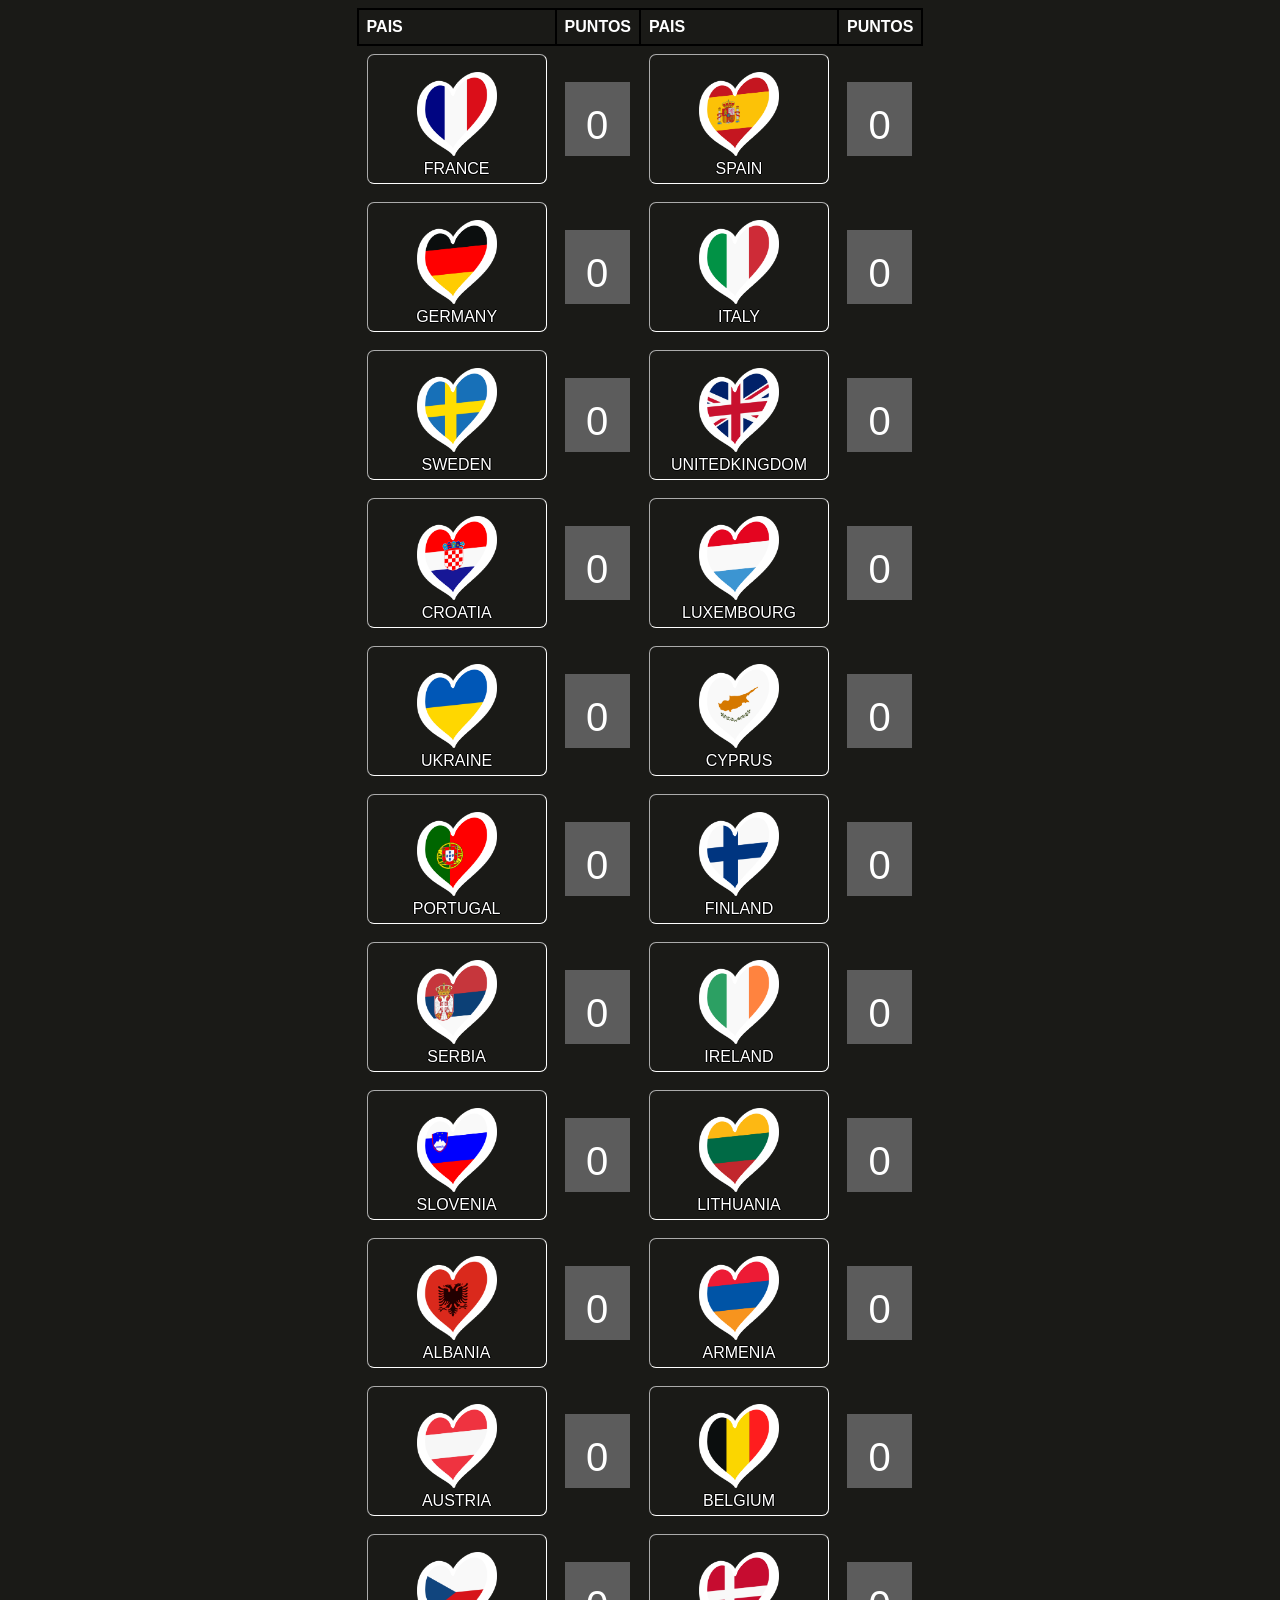
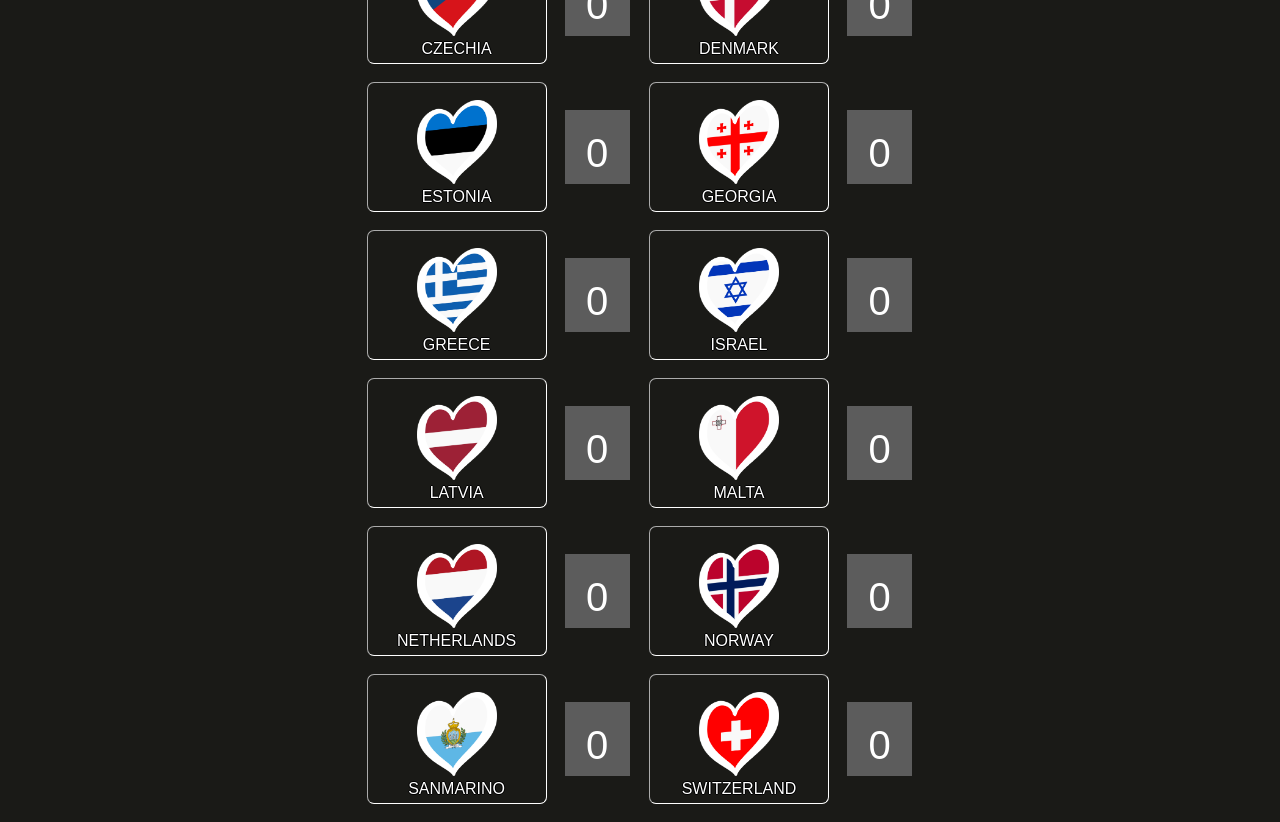
==== index.html @ 99ee9651 "index" ====
<!DOCTYPE html>
<html lang="es">
<head>
<link rel="stylesheet" type="text/css" href="./resources/w2ui-2.0.min.css">
<meta charset="UTF-8">
<meta name="viewport" content="width=device-width, initial-scale=1.0">
<title>JavaScript Table with Dropdown Lists</title>
<style>
  table {
    border-collapse: collapse;
	    border: 2px solid black;

  }
   th {
    border: 2px solid black;
    padding: 8px;
    text-align: left;
  }
    td {
    border: 2px solid transparent;
    padding: 8px;
    text-align: left;
  }
</style>
<title>EUROPORRA</title>
        <link rel="stylesheet" href="main.css" type="text/css" id="default"/>
        <script type="text/javascript" src="fondo.js"></script>			
		<script src="https://ajax.googleapis.com/ajax/libs/jquery/3.5.1/jquery.min.js"></script>
		<script type="text/javascript" src="./resources/w2ui-2.0.min.js"></script>
</head>
 <body id="html-content-holder" style="background-color: #1a1a17; background-repeat: no-repeat; background-size: 100% 100%;"> 
	<table id="dvTable">
	
	</table>	
<!--	
	<table id="hdTable" >	

		<tr>
			<td>
			<img src="./resources/acierto.png" style="width:40px;margin-left: -0%;margin-top:150;cursor:pointer;" title="Selecciona aciertos" onclick="aciertos()">
			<img src="./resources/fallo.png" style="width:38px;margin-top:1px;cursor:pointer;" title="Selecciona fallos" onclick="fallos()">
			<img src="./resources/borrar.png" style="width:40px;margin-top:1px;cursor:pointer;" title="Borra porra actual" onclick="borrar()">
			

			</td>
			<td>
			<img src="./resources/lazo.png" style="width:300px;margin-top:1px;margin-left: 20%;;" title="Doritos para todos!">
			</td>
			
			<td> 
			<div style="margin-top:150;margin-left: 150;">
			<a href="javascript:music('1','2');" id="vol" style="color:#1a1a17;width:50px;cursor:pointer;font-size:40" title="Activar/Desactivar efectos de sonido">馃攬</a>
			</div>
			</td>
			<td>
			<img class="popup_image" src="./resources/new.png" style="width:35px;margin-top:1px;margin-top:150;cursor:pointer;" title="Instrucciones"  onclick="popup2()">
			</td>			
			<td style="color:white">
			<img class="popup_image" src="./resources/help.png" style="width:40px;margin-top:1px;margin-top:150;cursor:pointer;" title="Instrucciones"  onclick="popup1()">
			</td>
			



		</tr>	
		
	</table>			
!-->

	<CENTER style="color:white">
	<table id="dvTable">			
	</table>
<table id="myTable">
  <thead>
    <tr>
      <th>PAIS</th>
      <th>PUNTOS</th>
      <th>PAIS</th>
      <th>PUNTOS</th>
    </tr>
  </thead>
  <tbody>
    <!-- Using JavaScript to generate rows and dropdowns -->
  </tbody>
</table>

<script>
  // Function to generate dropdown HTML
  function generateDropdown(modo) {
    var options = [12, 10, 8, 7, 6, 5, 4, 3, 2, 1, 0];
	
    var dropdownHTML = "<div class='estilado'><select>";
    var imgHTML = "<div class='filedrag'><img id='images'";
	var selects=0

	
	if(modo==1){
		options.forEach(function(option) {
		
			if(selects==options.length-1){
			  dropdownHTML += "<option selected='selected' class='opciones'>" + option + "</option>";
				
			}else{
			 dropdownHTML += "<option class='opciones'>" + option + "</option>";
		
			}
			selects++
		});
		selects=0
		dropdownHTML += "</select></div>";
		return dropdownHTML;
	}else{
	
		//banderas.forEach(function(bandera) {
		  imgHTML += " src=./resources/banderas/" + modo[0] +".png style='width:80px;margin-top:1px;'>" ;
		//});
		
		imgHTML += "<p>" + modo[0] +"</p></div>";
		return imgHTML;	
	
	}
  }
  

  // Function to generate table rows
  function generateTable() {
  var banderas =
	["FRANCE", 
	"SPAIN", 
	"GERMANY", 
	"ITALY", 
	"SWEDEN", 
	"UNITEDKINGDOM", 
	"CROATIA", 
	"LUXEMBOURG", 
	"UKRAINE", 
	"CYPRUS", 
	"PORTUGAL", 
	"FINLAND", 
	"SERBIA", 
	"IRELAND", 
	"SLOVENIA", 
	"LITHUANIA", 
	"ALBANIA", 
	"ARMENIA", 
	"AUSTRIA", 
	"BELGIUM", 
	"CZECHIA", 
	"DENMARK", 
	"ESTONIA", 
	"GEORGIA", 
	"GREECE", 
	"ISRAEL", 
	"LATVIA", 
	"MALTA", 
	"NETHERLANDS", 
	"NORWAY", 
	"SANMARINO",	
	"SWITZERLAND"];
	var dropdowns = 0
	var elementos = banderas.length
    var tableBody = document.querySelector("#myTable tbody");
    for (var i = 0; i < (elementos/2); i++) {
      var row = tableBody.insertRow();
      for (var j = 0; j < 4; j++) {
        var cell = row.insertCell();
		if (j%2 == 1){			

			if( dropdowns < elementos){
				cell.innerHTML = generateDropdown(1);
				dropdowns++
			}
			
		}else{
		
			if(banderas.length>=1){
		
				cell.innerHTML = generateDropdown(banderas);
				banderas.splice(0,1)
			}
		}
      }
    }
  }

  // Call the function to generate the table
  generateTable();
</script>

</body>
</html>
---- resources/w2ui-2.0.min.css ----
/* w2ui 2.0.0 (4/26/2023, 10:40:17 AM) (c) http://w2ui.com, vitmalina@gmail.com */
@font-face{font-family:w2ui-font;src:url("[data-uri]") format("woff");font-weight:400;font-style:normal}[class*=" w2ui-icon-"]:before,[class^=w2ui-icon-]:before{font-family:w2ui-font;display:block;vertical-align:middle;line-height:1;font-weight:400;font-style:normal;speak:none;text-decoration:inherit;text-transform:none;text-rendering:optimizeLegibility;-webkit-font-smoothing:antialiased;-moz-osx-font-smoothing:grayscale}.w2ui-icon-box:before{content:"A"}.w2ui-icon-check:before{content:"B"}.w2ui-icon-colors:before{content:"C"}.w2ui-icon-columns:before{content:"D"}.w2ui-icon-cross:before{content:"E"}.w2ui-icon-drop:before{content:"F"}.w2ui-icon-empty:before{content:"G"}.w2ui-icon-info:before{content:"H"}.w2ui-icon-paste:before{content:"I"}.w2ui-icon-pencil:before{content:"J"}.w2ui-icon-plus:before{content:"K"}.w2ui-icon-reload:before{content:"L"}.w2ui-icon-search:before{content:"M"}.w2ui-icon-settings:before{content:"N"}@font-face{font-family:OpenSans;src:url("[data-uri]") format("truetype");font-weight:400;font-style:normal}.w2ui-reset{-webkit-box-sizing:border-box;-moz-box-sizing:border-box;-ms-box-sizing:border-box;-o-box-sizing:border-box;box-sizing:border-box;font-family:OpenSans;font-size:12px}.w2ui-reset *{color:default;line-height:100%;-webkit-box-sizing:border-box;-moz-box-sizing:border-box;-ms-box-sizing:border-box;-o-box-sizing:border-box;box-sizing:border-box;margin:0;padding:0}.w2ui-reset table{max-width:none;background-color:transparent;border-collapse:separate;border-spacing:0;border:none}.w2ui-reset table tr td,.w2ui-reset table tr th{font-family:OpenSans;font-size:12px}.w2ui-reset input:not([type=button]):not([type=submit]):not([type=checkbox]):not([type=radio]),.w2ui-reset select,.w2ui-reset textarea{display:inline-block;width:auto;height:auto;vertical-align:baseline;padding:6px;margin:0;font-size:12px;background-color:#f8fafa;border:1px solid #e0e0e0}.w2ui-reset input:not([type=button]):not([type=submit]):not([type=checkbox]):not([type=radio]):focus,.w2ui-reset select:focus,.w2ui-reset textarea:focus{background-color:#fff}.w2ui-reset select{padding:5px;height:26px;font-size:12px}.w2ui-centered{position:absolute;left:0;right:0;top:0;bottom:0;display:flex;flex-wrap:wrap;align-items:center;justify-content:center;text-align:center;padding:10px}.w2ui-disabled,.w2ui-readonly{background-color:#f1f1f1;color:#777}div[contenteditable].w2ui-focus,input.w2ui-focus:not(button),select.w2ui-focus,textarea.w2ui-focus{outline-style:auto;outline-color:#72b2ff}div.w2ui-input:focus,select.w2ui-input:focus{outline-color:#72b2ff}input:not([type=button]):not([type=submit]).w2ui-input,textarea.w2ui-input{padding:6px;border:1px solid #e0e0e0;border-radius:3px;color:#000;background-color:#f8fafa;line-height:normal}input:not([type=button]):not([type=submit]).w2ui-input:focus,textarea.w2ui-input:focus{outline-color:#72b2ff;background-color:#fff}input:not([type=button]):not([type=submit]).w2ui-input:disabled,input:not([type=button]):not([type=submit]).w2ui-input[readonly],textarea.w2ui-input:disabled,textarea.w2ui-input[readonly]{background-color:#f1f1f1;color:#777}select.w2ui-input{color:#000;padding:0 20px 0 7px;line-height:1.8;border-radius:3px;border:1px solid #e0e0e0;-webkit-appearance:none;background-image:url([data-uri]),linear-gradient(to bottom,#f8f8f8 20%,#f8f8f8 50%,#f8f8f8 52%,#f8f8f8 100%);background-size:17px 6px,100% 100%;background-position:right center,left top;background-repeat:no-repeat,no-repeat}.w2ui-icon-expand:before{position:relative;top:1px;left:1px;content:' ';width:5px;height:5px;border:2px solid rgba(150,150,150,.8);border-bottom:0;border-left:0;transform:rotateZ(45deg)}.w2ui-icon-collapse:before{position:relative;top:-1px;left:3px;content:' ';width:5px;height:5px;border:2px solid rgba(150,150,150,.8);border-bottom:0;border-left:0;transform:rotateZ(135deg)}input[type=checkbox].w2ui-toggle{position:absolute;opacity:0;width:46px;height:22px;padding:0;margin:0;margin-left:2px}input[type=checkbox].w2ui-toggle:focus{box-shadow:0 0 1px 2px #a8cfff}input[type=checkbox].w2ui-toggle+div{display:inline-block;width:46px;height:22px;border:1px solid #bbb;border-radius:30px;background-color:#eee;transition-duration:.3s;transition-property:background-color,box-shadow;box-shadow:inset 0 0 0 0 rgba(0,0,0,.4);margin-left:2px}input[type=checkbox].w2ui-toggle.w2ui-small+div{width:30px;height:16px}input[type=checkbox].w2ui-toggle:focus+div{box-shadow:0 0 3px 2px #91baed}input[type=checkbox].w2ui-toggle:disabled+div{opacity:.3}input[type=checkbox].w2ui-toggle+div>div{float:left;width:22px;height:22px;border-radius:inherit;background:#f5f5f5;transition-duration:.3s;transition-property:transform,background-color,box-shadow;box-shadow:0 0 1px #323232,0 0 0 1px rgba(200,200,200,.6);pointer-events:none;margin-top:-1px;margin-left:-1px}input[type=checkbox].w2ui-toggle.w2ui-small+div>div{width:16px;height:16px}input[type=checkbox].w2ui-toggle:checked+div>div{transform:translate3d(24px,0,0);background-color:#fff}input[type=checkbox].w2ui-toggle.w2ui-small:checked+div>div{transform:translate3d(14px,0,0)}input[type=checkbox].w2ui-toggle:focus{outline:0}input[type=checkbox].w2ui-toggle:checked+div{border:1px solid #206fad;box-shadow:inset 0 0 0 12px #35a6eb}input[type=checkbox].w2ui-toggle:checked:focus+div{box-shadow:0 0 3px 2px #91baed,inset 0 0 0 12px #35a6eb}input[type=checkbox].w2ui-toggle:checked+div>div{box-shadow:0 2px 5px rgba(0,0,0,.3),0 0 0 1px #206fad}input[type=checkbox].w2ui-toggle.green:checked+div{border:1px solid #00a23f;box-shadow:inset 0 0 0 12px #54b350}input[type=checkbox].w2ui-toggle.green:checked:focus+div{box-shadow:0 0 3px 2px #91baed,inset 0 0 0 12px #54b350}input[type=checkbox].w2ui-toggle.green:checked+div>div{box-shadow:0 2px 5px rgba(0,0,0,.3),0 0 0 1px #00a23f}.w2ui-marker{background-color:rgba(214,161,252,.5)}.w2ui-spinner{display:inline-block;background-size:100%;background-repeat:no-repeat;background-image:url([data-uri])}.w2ui-icon{background-repeat:no-repeat;height:16px;width:16px;overflow:hidden;margin:2px 2px;display:inline-block}.w2ui-icon.icon-folder{background:url([data-uri]) no-repeat center}.w2ui-icon.icon-page{background:url([data-uri]) no-repeat center}.w2ui-lock{display:none;position:absolute;z-index:1400;top:0;left:0;width:100%;height:100%;opacity:.15;background-color:#333}.w2ui-lock-msg{display:none;position:absolute;z-index:1400;top:50%;left:50%;transform:translateX(-50%) translateY(-50%);min-width:100px;max-width:95%;padding:30px;white-space:nowrap;text-overflow:ellipsis;overflow:hidden;font-size:13px;font-family:OpenSans;opacity:.8;background-color:#555;color:#fff;text-align:center;border-radius:5px;border:2px solid #444}.w2ui-lock-msg .w2ui-spinner{display:inline-block;width:24px;height:24px;margin:-3px 8px -7px -10px}.w2ui-scroll-wrapper{overflow:hidden}.w2ui-scroll-left,.w2ui-scroll-right{top:0;width:18px;height:100%;cursor:default;z-index:10;display:none;position:absolute}.w2ui-scroll-left:hover,.w2ui-scroll-right:hover{background-color:#ddd}.w2ui-scroll-left{left:0;box-shadow:0 0 7px #5f5f5f;background:#f7f7f7 url([data-uri]) center center no-repeat;background-size:15px 12px}.w2ui-scroll-right{right:0;box-shadow:0 0 7px #5f5f5f;background:#f7f7f7 url([data-uri]) center center no-repeat;background-size:15px 13px}#w2ui-notify{position:absolute;display:flex;flex-direction:column;align-items:center;left:0;right:0;bottom:15px;z-index:10000;overflow:hidden}#w2ui-notify>div{position:relative;background-color:#292828ba;color:#fff;padding:8px 44px 8px 16px;border-radius:4px;box-shadow:3px 3px 10px #9c9c9c;max-height:76px;min-width:100px;max-width:800px;font-size:16px;text-shadow:1px 0 0 #000}#w2ui-notify>div a{color:#6cd0e8;text-decoration:none;cursor:pointer}#w2ui-notify>div a:hover{color:#a2f0ff}#w2ui-notify>div span.w2ui-notify-close{padding:6px 6px;border-radius:3px;font-size:13px;color:#c3c3c3;position:absolute;right:5px;top:5px}#w2ui-notify>div span.w2ui-notify-close:hover{background-color:#807e7e;color:#fff}#w2ui-notify>div.w2ui-notify-error{text-shadow:none;background-color:rgba(255,0,0,.8)}#w2ui-notify>div.w2ui-notify-error .w2ui-notify-close{color:#fff}#w2ui-notify>div.w2ui-notify-error .w2ui-notify-close:hover{background-color:#fcadad;color:rgba(255,0,0,.8)}button.w2ui-btn,input[type=button].w2ui-btn{position:relative;display:inline-block;border-radius:14px;margin:0 3px;padding:6px 12px;color:#666;font-size:12px;border:1px solid transparent;background-image:linear-gradient(#e8e8ee 0,#e8e8ee 100%);outline:0;box-shadow:0 1px 0 #fff;cursor:default;min-width:75px;line-height:110%;-webkit-user-select:none;-moz-user-select:none;-ms-user-select:none;-o-user-select:none;user-select:none;-webkit-tap-highlight-color:transparent}button.w2ui-btn:hover,input[type=button].w2ui-btn:hover{text-decoration:none;background-image:linear-gradient(#ddd 0,#ddd 100%);color:#333}button.w2ui-btn.clicked,button.w2ui-btn:active,input[type=button].w2ui-btn.clicked,input[type=button].w2ui-btn:active{background-image:linear-gradient(#ccc 0,#ccc 100%);text-shadow:1px 1px 1px #eee}button.w2ui-btn:focus:before,input[type=button].w2ui-btn:focus:before{content:"";border:1px dashed #aaa;border-radius:15px;position:absolute;top:2px;bottom:2px;left:2px;right:2px;pointer-events:none}button.w2ui-btn-blue,input[type=button].w2ui-btn-blue{color:#fff;background-image:linear-gradient(#269df0 0,#269df0 100%);border:1px solid #269df0;text-shadow:0 0 1px #111}button.w2ui-btn-blue:hover,input[type=button].w2ui-btn-blue:hover{color:#fff;background-image:linear-gradient(#2391dd 0,#2391dd 100%);border:1px solid #2391dd;text-shadow:0 0 1px #111}button.w2ui-btn-blue.clicked,button.w2ui-btn-blue:active,input[type=button].w2ui-btn-blue.clicked,input[type=button].w2ui-btn-blue:active{color:#fff;background-image:linear-gradient(#1e83c9 0,#1e83c9 100%);border:1px solid #1268a6;text-shadow:0 0 1px #111}button.w2ui-btn-blue:focus:before,input[type=button].w2ui-btn-blue:focus:before{border:1px dashed #e8e8e8}button.w2ui-btn-green,input[type=button].w2ui-btn-green{color:#fff;background-image:linear-gradient(#52a452 0,#52a452 100%);border:1px solid #52a452;text-shadow:0 0 1px #111}button.w2ui-btn-green:hover,input[type=button].w2ui-btn-green:hover{color:#fff;background-image:linear-gradient(#3f8f3d 0,#3f8f3d 100%);border:1px solid #3f8f3d;text-shadow:0 0 1px #111}button.w2ui-btn-green.clicked,button.w2ui-btn-green:active,input[type=button].w2ui-btn-green.clicked,input[type=button].w2ui-btn-green:active{color:#fff;background-image:linear-gradient(#377d36 0,#377d36 100%);border:1px solid #555;text-shadow:0 0 1px #111}button.w2ui-btn-green:focus:before,input[type=button].w2ui-btn-green:focus:before{border:1px dashed #e8e8e8}button.w2ui-btn-orange,input[type=button].w2ui-btn-orange{color:#fff;background-image:linear-gradient(#fb8822 0,#fb8822 100%);border:1px solid #fb8822;text-shadow:0 0 1px #111}button.w2ui-btn-orange:hover,input[type=button].w2ui-btn-orange:hover{color:#fff;background-image:linear-gradient(#f1731f 0,#f1731f 100%);border:1px solid #f1731f;text-shadow:0 0 1px #111}button.w2ui-btn-orange.clicked,button.w2ui-btn-orange:active,input[type=button].w2ui-btn-orange.clicked,input[type=button].w2ui-btn-orange:active{color:#fff;border:1px solid #666;background-image:linear-gradient(#b98747 0,#b98747 100%);text-shadow:0 0 1px #111}button.w2ui-btn-orange:focus:before,input[type=button].w2ui-btn-orange:focus:before{border:1px dashed #f9f9f9}button.w2ui-btn-red,input[type=button].w2ui-btn-red{color:#fff;background-image:linear-gradient(#f9585a 0,#f9585a 100%);border:1px solid #f9585a;text-shadow:0 0 1px #111}button.w2ui-btn-red:hover,input[type=button].w2ui-btn-red:hover{color:#fff;background-image:linear-gradient(#de4446 0,#de4446 100%);border:1px solid #de4446;text-shadow:0 0 1px #111}button.w2ui-btn-red.clicked,button.w2ui-btn-red:active,input[type=button].w2ui-btn-red.clicked,input[type=button].w2ui-btn-red:active{color:#fff;border:1px solid #861c1e;background-image:linear-gradient(#9c2123 0,#9c2123 100%);text-shadow:0 0 1px #111}button.w2ui-btn-red:focus:before,input[type=button].w2ui-btn-red:focus:before{border:1px dashed #ddd}button.w2ui-btn-small,input[type=button].w2ui-btn-small{padding:5px;border-radius:4px;margin:0;min-width:0}button.w2ui-btn-small:focus:before,input[type=button].w2ui-btn-small:focus:before{border-radius:2px;top:2px;bottom:2px;left:2px;right:2px}button.w2ui-btn:disabled,input[type=button].w2ui-btn:disabled{border:1px solid #e6e6e6;background:#f7f7f7;color:#bdbcbc;text-shadow:none}.w2ui-overlay{--tip-size:8px;position:fixed;z-index:1700;opacity:0;transition:opacity .1s;border-radius:4px}.w2ui-overlay *{box-sizing:border-box}.w2ui-overlay .w2ui-overlay-body{display:inline-block;border:1px solid #474747;border-radius:4px;padding:4px 8px;margin:0;font-size:12px;font-family:OpenSans;color:#fff;text-shadow:0 1px 1px #4a4a4a;background-color:#777;line-height:1.4;letter-spacing:.1px;overflow:auto}.w2ui-overlay .w2ui-overlay-body.w2ui-light{color:#3c3c3c;text-shadow:none;background-color:#fffde9;border:1px solid #d2d2d2;box-shadow:0 1px 1px 1px #fff}.w2ui-overlay .w2ui-overlay-body.w2ui-white{color:#3c3c3c;text-shadow:none;background-color:#fafafa;border:1px solid #cccace;box-shadow:0 0 1px 1px #fff}.w2ui-overlay .w2ui-overlay-body.w2ui-arrow-right:before{content:"";position:absolute;left:calc(var(--tip-size,8px) * -.5 - 1px);top:calc(50% - 1px);transform:rotate(-45deg) translateY(-50%);transform-origin:top center;margin:0;border:inherit;border-color:inherit;background-color:inherit;width:var(--tip-size,8px);height:var(--tip-size,8px);border-bottom-right-radius:200px;border-bottom-width:0;border-right-width:0}.w2ui-overlay .w2ui-overlay-body.w2ui-arrow-left:after{content:"";position:absolute;right:calc(var(--tip-size,8px) * -.5 - 1px);top:calc(50% - 1px);transform:rotate(135deg) translateY(-50%);transform-origin:top center;margin:0;border:inherit;border-color:inherit;background-color:inherit;width:var(--tip-size,8px);height:var(--tip-size,8px);border-bottom-right-radius:200px;border-bottom-width:0;border-right-width:0}.w2ui-overlay .w2ui-overlay-body.w2ui-arrow-top:before{content:"";position:absolute;bottom:calc(var(--tip-size,8px) * -.5 + 3px);left:50%;transform-origin:center left;transform:rotate(-135deg) translateX(-50%);margin:0;border:inherit;border-color:inherit;background-color:inherit;width:var(--tip-size,8px);height:var(--tip-size,8px);border-bottom-right-radius:200px;border-bottom-width:0;border-right-width:0}.w2ui-overlay .w2ui-overlay-body.w2ui-arrow-bottom:after{content:"";position:absolute;top:calc(var(--tip-size,8px) * -.5);left:50%;transform:rotate(45deg) translateX(-50%);transform-origin:center left;margin:0;border:inherit;border-color:inherit;background-color:inherit;width:var(--tip-size,8px);height:var(--tip-size,8px);border-bottom-right-radius:200px;border-bottom-width:0;border-right-width:0}.w2ui-colors{padding:8px;padding-bottom:0;background-color:#fff;border-radius:3px;overflow:hidden;width:270px;height:240px}.w2ui-colors *{-webkit-box-sizing:border-box;-moz-box-sizing:border-box;-ms-box-sizing:border-box;-o-box-sizing:border-box;box-sizing:border-box}.w2ui-colors .w2ui-color-tabs{display:flex;background-color:#f7f7f7;height:34px;margin:14px -8px 0 -8px;border-top:1px solid #d6d6d6}.w2ui-colors .w2ui-color-tabs .w2ui-color-tab{display:inline-block;width:65px;height:32px;border:0;border-top:2px solid transparent;border-radius:1px;margin:-1.5px 4px;text-align:center;font-size:15px;padding-top:4px;color:#7b7b7b}.w2ui-colors .w2ui-color-tabs .w2ui-color-tab:hover{background-color:#e1e1e1}.w2ui-colors .w2ui-color-tabs .w2ui-color-tab.w2ui-selected{border-top-color:#0175ff}.w2ui-colors .w2ui-color-tabs .w2ui-color-tab .w2ui-icon{padding-top:1px;width:30px}.w2ui-colors .w2ui-tab-content.tab-1 .w2ui-color-row{display:flex}.w2ui-colors .w2ui-tab-content.tab-1 .w2ui-color-row .w2ui-color{cursor:default;text-align:center;display:inline-block;width:18px;height:18px;padding:6px;margin:1.5px;border:1px solid transparent}.w2ui-colors .w2ui-tab-content.tab-1 .w2ui-color-row .w2ui-color:hover{outline:1px solid #666;border:1px solid #fff}.w2ui-colors .w2ui-tab-content.tab-1 .w2ui-color-row .w2ui-color.w2ui-no-color{border:1px solid #efefef;background:url([data-uri]) 15px 15px}.w2ui-colors .w2ui-tab-content.tab-1 .w2ui-color-row .w2ui-color.w2ui-selected:before{content:'\2022';position:relative;left:-1px;top:-8px;color:#fff;font-size:14px;text-shadow:0 0 2px #222}.w2ui-colors .w2ui-tab-content.tab-2{height:184px;padding:1px 2px}.w2ui-colors .w2ui-tab-content.tab-2 .palette{position:relative;width:150px;height:125px;outline:1px solid #d2d2d2}.w2ui-colors .w2ui-tab-content.tab-2 .palette .palette-bg{height:100%;background-image:linear-gradient(0deg,#000,rgba(204,154,129,0));pointer-events:none}.w2ui-colors .w2ui-tab-content.tab-2 .rainbow{position:relative;width:150px;height:12px;margin:10px 0 0 0;background:linear-gradient(90deg,red 0,#ff0 17%,#0f0 33%,#0ff 50%,#00f 67%,#f0f 83%,red 100%)}.w2ui-colors .w2ui-tab-content.tab-2 .alpha{position:relative;width:150px;height:12px;margin:20px 0 0 0;background-color:#fff;background-image:linear-gradient(45deg,#bbb 25%,transparent 25%,transparent 75%,#bbb 75%,#bbb),linear-gradient(45deg,#bbb 25%,transparent 25%,transparent 75%,#bbb 75%,#bbb);background-size:12px 12px;background-position:0 0,6px 6px}.w2ui-colors .w2ui-tab-content.tab-2 .alpha .alpha-bg{height:100%;background-image:linear-gradient(90deg,rgba(80,80,80,0) 0,#505050 100%);pointer-events:none}.w2ui-colors .w2ui-tab-content.tab-2 .value1{pointer-events:none;position:absolute;top:0;display:inline-block;width:8px;height:8px;border-radius:10px;border:1px solid #999;outline:1px solid #bbb;background-color:transparent;box-shadow:0 0 1px #fff;transform:translateX(-3px) translateY(-3px)}.w2ui-colors .w2ui-tab-content.tab-2 .value2{pointer-events:none;position:absolute;top:-2px;display:inline-block;width:8px;height:16px;border-radius:2px;border:1px solid #696969;background-color:#fff;box-shadow:0 0 1px #fff;transform:translateX(-1px)}.w2ui-colors .w2ui-tab-content.tab-2 .color-info{float:right;margin-right:-5px}.w2ui-colors .w2ui-tab-content.tab-2 .color-info .color-preview-bg{box-shadow:0 0 1px #c3c3c3;height:40px;background-color:#fff;background-image:linear-gradient(45deg,#bbb 25%,transparent 25%,transparent 75%,#bbb 75%,#bbb),linear-gradient(45deg,#bbb 25%,transparent 25%,transparent 75%,#bbb 75%,#bbb);background-size:16px 16px;background-position:0 0,8px 8px;margin-bottom:10px}.w2ui-colors .w2ui-tab-content.tab-2 .color-info .color-original,.w2ui-colors .w2ui-tab-content.tab-2 .color-info .color-preview{height:40px;width:50px;float:left}.w2ui-colors .w2ui-tab-content.tab-2 .color-info .color-part{padding-top:7px}.w2ui-colors .w2ui-tab-content.tab-2 .color-info .color-part span{display:inline-block;width:8px;margin:2px 1px 2px 5px;color:#666}.w2ui-colors .w2ui-tab-content.tab-2 .color-info .color-part input{font-size:12px;border-radius:2px;border:1px solid #ccc;width:30px;text-align:right;padding:4px;color:#333}.w2ui-colors .w2ui-tab-content.tab-2 .color-info .color-part.opacity{margin:11px 0 0 8px}.w2ui-colors .w2ui-tab-content.tab-2 .color-info .color-part.opacity span{width:42px}.w2ui-colors .w2ui-tab-content.tab-2 .color-info .color-part.opacity input{width:38px;text-align:center}.w2ui-menu-search,.w2ui-menu-top{position:sticky;top:0;background-color:#fff;border-bottom:1px dotted silver}.w2ui-menu-search{padding:6px 4px}.w2ui-menu-search .w2ui-icon{position:absolute;top:11px;left:6px;color:#90819c;font-size:14px}.w2ui-menu-search #menu-search{width:100%;padding:5px 5px 5px 25px}.w2ui-menu{display:block;color:#000;padding:5px 0;border-radius:5px;overflow-x:hidden;cursor:default}.w2ui-menu .w2ui-menu-item{display:flex;align-content:stretch;padding:8px 5px;user-select:none}.w2ui-menu .w2ui-menu-item.w2ui-even{color:inherit;background-color:#fff}.w2ui-menu .w2ui-menu-item.w2ui-odd{color:inherit;background-color:#fbfbfb}.w2ui-menu .w2ui-menu-item:hover{background-color:#f0f3ff}.w2ui-menu .w2ui-menu-item.w2ui-selected{background-color:#e1e7ff}.w2ui-menu .w2ui-menu-item.w2ui-disabled{opacity:.4;color:inherit;background-color:transparent}.w2ui-menu .w2ui-menu-item .menu-icon{flex:none;width:26px;height:16px;padding:0;margin:0}.w2ui-menu .w2ui-menu-item .menu-icon span{width:18px;font-size:14px;color:#8d99a7;display:inline-block;padding-top:1px}.w2ui-menu .w2ui-menu-item .menu-text{flex-grow:1;white-space:nowrap}.w2ui-menu .w2ui-menu-item .menu-extra{flex:none;min-width:10px}.w2ui-menu .w2ui-menu-item .menu-extra span{border:1px solid #f6fcf4;border-radius:20px;width:auto;height:18px;padding:2px 7px;margin:0 0 0 10px;background-color:#f2f8f0;color:#666;box-shadow:0 0 2px #474545;text-shadow:1px 1px 0 #fff}.w2ui-menu .w2ui-menu-item .menu-extra span.hotkey{border:none;border-radius:0;background-color:transparent;color:#888;box-shadow:none;text-shadow:none}.w2ui-menu .w2ui-menu-item .menu-extra span.remove{background-color:transparent;border-color:transparent;box-shadow:none;padding:0 5px;border-radius:3px;position:relative;margin-top:-3px;display:block;height:20px;width:20px;text-align:center;user-select:none}.w2ui-menu .w2ui-menu-item .menu-extra span.remove:hover{background-color:#f9e7e7;color:red}.w2ui-menu .w2ui-menu-item .menu-extra span.remove:active{background-color:#ffd1d1}.w2ui-menu .w2ui-menu-divider{padding:5px}.w2ui-menu .w2ui-menu-divider .line{border-top:1px dotted silver}.w2ui-menu .w2ui-menu-divider.has-text{height:26px;background-color:#fafafa;border-top:1px solid #f2f2f2;border-bottom:1px solid #f2f2f2;text-align:center}.w2ui-menu .w2ui-menu-divider.has-text .line{display:block;margin-top:7px}.w2ui-menu .w2ui-menu-divider.has-text .text{display:inline-block;position:relative;top:-10px;background-color:#fafafa;padding:0 7px;color:#a9a9a9}.w2ui-menu .w2ui-no-items{padding:5px 15px;text-align:center;color:gray}.w2ui-menu .w2ui-no-items .w2ui-spinner{position:relative;left:-2px;margin-bottom:-5px;width:18px;height:18px}.w2ui-menu .w2ui-sub-menu-box{background-color:#fafafd;border-top:1px solid #d6e2e6;border-bottom:1px solid #d6e2e6;padding:0 3px}.w2ui-menu .collapsed .menu-extra span,.w2ui-menu .expanded .menu-extra span{position:relative;border-color:transparent;background-color:transparent;box-shadow:none;padding:0 6px;border-radius:0;margin-left:5px}.w2ui-menu .collapsed .menu-extra span:after,.w2ui-menu .expanded .menu-extra span:after{content:"";position:absolute;border-left:5px solid grey;border-top:5px solid transparent;border-bottom:5px solid transparent;transform:rotateZ(-90deg);pointer-events:none;margin-left:-2px;margin-top:3px}.w2ui-menu .collapsed .menu-extra span:hover,.w2ui-menu .expanded .menu-extra span:hover{border-color:transparent;background-color:transparent}.w2ui-menu .collapsed .menu-extra span:after{transform:rotateZ(90deg)}.w2ui-calendar{margin:0;line-height:1.1;user-select:none}.w2ui-calendar.w2ui-overlay-body{border:1px solid #cccace;color:#3c3c3c;text-shadow:none;background-color:#fff;box-shadow:0 1px 6px 1px #ebeaec}.w2ui-calendar .w2ui-cal-title,.w2ui-calendar .w2ui-time-title{margin:0;padding:7px 2px;background-color:#fafafa;border-top:1px solid #fefefe;border-bottom:1px solid #ddd;color:#555;text-align:center;text-shadow:1px 1px 1px #eee;font-size:16px;cursor:pointer}.w2ui-calendar .w2ui-cal-title .arrow-down,.w2ui-calendar .w2ui-time-title .arrow-down{position:relative;top:-3px;left:5px;opacity:.6}.w2ui-calendar .w2ui-cal-next,.w2ui-calendar .w2ui-cal-previous{width:30px;height:30px;color:#666;border:1px solid transparent;border-radius:3px;padding:7px 5px;margin:-4px 1px 0 1px;cursor:default}.w2ui-calendar .w2ui-cal-next:hover,.w2ui-calendar .w2ui-cal-previous:hover{color:#000;border:1px solid #f5f5f5;background-color:#f9f7f7}.w2ui-calendar .w2ui-cal-next:active,.w2ui-calendar .w2ui-cal-previous:active{color:#000;background-color:#f2f1f4;border:1px solid #e6dbfb}.w2ui-calendar .w2ui-cal-next>div,.w2ui-calendar .w2ui-cal-previous>div{position:absolute;border-left:4px solid #888;border-top:4px solid #888;border-right:4px solid transparent;border-bottom:4px solid transparent;width:0;height:0;padding:0;margin:3px 0 0 0}.w2ui-calendar .w2ui-cal-previous{float:left}.w2ui-calendar .w2ui-cal-previous>div{-webkit-transform:rotate(-45deg);-moz-transform:rotate(-45deg);-ms-transform:rotate(-45deg);-o-transform:rotate(-45deg);transform:rotate(-45deg);margin-left:6px}.w2ui-calendar .w2ui-cal-next{float:right}.w2ui-calendar .w2ui-cal-next>div{-webkit-transform:rotate(135deg);-moz-transform:rotate(135deg);-ms-transform:rotate(135deg);-o-transform:rotate(135deg);transform:rotate(135deg);margin-left:2px;margin-right:2px}.w2ui-calendar .w2ui-cal-jump{display:flex;background-color:#fdfdfd}.w2ui-calendar .w2ui-cal-jump .w2ui-jump-month,.w2ui-calendar .w2ui-cal-jump .w2ui-jump-year{cursor:default;text-align:center;border:1px solid transparent;border-radius:3px;font-size:14px}.w2ui-calendar .w2ui-cal-jump #w2ui-jump-month{width:186px;padding:10px 5px 4px 3px;border-right:1px solid #efefef;display:grid;grid-template-columns:repeat(3,1fr);grid-template-rows:repeat(4,52px);grid-gap:4px}.w2ui-calendar .w2ui-cal-jump #w2ui-jump-month .w2ui-jump-month{padding:15px 0 0 0}.w2ui-calendar .w2ui-cal-jump #w2ui-jump-year{width:90px;height:240px;overflow-x:hidden;overflow-y:auto;margin:0 2px;display:flex;flex-wrap:wrap}.w2ui-calendar .w2ui-cal-jump #w2ui-jump-year .w2ui-jump-year{width:95%;height:30px;padding:5px 0;margin:1px 0}.w2ui-calendar .w2ui-cal-jump .w2ui-jump-month:hover,.w2ui-calendar .w2ui-cal-jump .w2ui-jump-year:hover{color:#000;border:1px solid #f5f5f5;background-color:#f9f7f7}.w2ui-calendar .w2ui-cal-jump .w2ui-jump-month.w2ui-selected,.w2ui-calendar .w2ui-cal-jump .w2ui-jump-year.w2ui-selected{color:#000;background-color:#f2f1f4;border:1px solid #e6dbfb}.w2ui-calendar .w2ui-cal-now{cursor:default;padding:3px;text-align:center;background-color:#f4f4f4;margin:5px;border:1px solid #e5e5e5;border-radius:4px}.w2ui-calendar .w2ui-cal-now:hover{color:#28759e;border:1px solid #c3d6df}.w2ui-calendar .w2ui-cal-days{width:280px;height:240px;padding:2px;display:grid;grid-template-columns:repeat(7,1fr)}.w2ui-calendar .w2ui-cal-days .w2ui-day{border:1px solid #fff;border-radius:3px;color:#000;background-color:#f7f7f7;padding:8px 0 0 0;cursor:default;text-align:center}.w2ui-calendar .w2ui-cal-days .w2ui-day.w2ui-saturday,.w2ui-calendar .w2ui-cal-days .w2ui-day.w2ui-sunday{border:1px solid #fff;color:#c8493b;background-color:#f7f7f7}.w2ui-calendar .w2ui-cal-days .w2ui-day.w2ui-today{background-color:#e2f7cd}.w2ui-calendar .w2ui-cal-days .w2ui-day:hover{background-color:#f2f1f4;border:1px solid #e6dbfb}.w2ui-calendar .w2ui-cal-days .w2ui-day:active{background-color:#eeebf3;border:1px solid #cec2e5}.w2ui-calendar .w2ui-cal-days .w2ui-day.w2ui-selected{border:1px solid #8cb067}.w2ui-calendar .w2ui-cal-days .w2ui-day.w2ui-weekday{text-align:center;background-color:#fff;color:#a99cc2}.w2ui-calendar .w2ui-cal-days .w2ui-day.w2ui-weekday:hover{border:1px solid #fff;background-color:#fff}.w2ui-calendar .w2ui-cal-days .w2ui-day.outside{color:#b5b5b5;background-color:#fff}.w2ui-calendar .w2ui-cal-days .w2ui-day.w2ui-blocked{color:#555;background-color:#fff;border:1px solid #fff}.w2ui-calendar .w2ui-cal-days .w2ui-day.w2ui-blocked:after{content:" ";position:absolute;color:#b3b3b378;font-size:27px;padding:0;font-family:verdana;transform:translate(-15px,15px) rotate(-36deg);border-top:1px solid #c9c2c2;width:24px;transform-origin:top left}.w2ui-cal-time{display:grid;grid-template-columns:repeat(3,1fr);background-color:#fff;cursor:default}.w2ui-cal-time .w2ui-cal-column{width:90px;display:flex;flex-wrap:wrap;padding:4px}.w2ui-cal-time .w2ui-cal-column:nth-child(even){background-color:#fafafa}.w2ui-cal-time .w2ui-cal-column span{width:100%;padding:8px;margin:1px;text-align:center;border:1px solid transparent;border-radius:2px;white-space:nowrap}.w2ui-cal-time .w2ui-cal-column span:hover{background-color:#f2f1f4;border:1px solid #e6dbfb}.w2ui-cal-time .w2ui-cal-column span:active{background-color:#eeebf3;border:1px solid #cec2e5}.w2ui-cal-time .w2ui-cal-column span.w2ui-blocked{pointer-events:none;text-decoration:line-through;color:silver}.w2ui-form{position:relative;color:#000;background-color:#fcfcfb;border:1px solid #e1e1e1;border-radius:3px;padding:0;overflow:hidden}.w2ui-form>.w2ui-form-box{position:absolute;overflow:hidden;top:0;bottom:0;left:0;right:0}.w2ui-form .w2ui-form-header{position:absolute;top:0;left:0;right:0;height:36px;padding:10px;overflow:hidden;font-size:16px;color:#444;background-color:#fff;border-top-left-radius:2px;border-top-right-radius:2px;border-bottom:1px solid #f1f1f1}.w2ui-form .w2ui-form-toolbar{position:absolute;left:0;right:0;margin:0;padding:2px;border-top-left-radius:3px;border-top-right-radius:3px;border-bottom:1px solid #f1f1f1}.w2ui-form .w2ui-form-tabs{position:absolute;left:0;right:0;margin:0;padding:0;height:32px;border-top-left-radius:3px;border-top-right-radius:3px;padding-top:4px;background-color:#fff}.w2ui-form .w2ui-form-tabs .w2ui-tab.active{background-color:#fcfcfb}.w2ui-form .w2ui-page{position:absolute;left:0;right:0;overflow:auto;padding:10px 5px 0 5px;border-left:1px solid inherit;border-right:1px solid inherit;background-color:inherit;border-radius:3px}.w2ui-form .w2ui-column-container{display:flex;padding:0}.w2ui-form .w2ui-column-container .w2ui-column{width:100%}.w2ui-form .w2ui-column-container .w2ui-column.col-0,.w2ui-form .w2ui-column-container .w2ui-column.col-1,.w2ui-form .w2ui-column-container .w2ui-column.col-10,.w2ui-form .w2ui-column-container .w2ui-column.col-2,.w2ui-form .w2ui-column-container .w2ui-column.col-3,.w2ui-form .w2ui-column-container .w2ui-column.col-4,.w2ui-form .w2ui-column-container .w2ui-column.col-5,.w2ui-form .w2ui-column-container .w2ui-column.col-6,.w2ui-form .w2ui-column-container .w2ui-column.col-7,.w2ui-form .w2ui-column-container .w2ui-column.col-8,.w2ui-form .w2ui-column-container .w2ui-column.col-9{padding:0;padding-left:10px}.w2ui-form .w2ui-column-container .w2ui-column.col-0{padding-left:0}.w2ui-form .w2ui-buttons{position:absolute;left:0;right:0;bottom:0;text-align:center;border-top:1px solid #f1f1f1;border-bottom:0 solid #f1f1f1;background-color:#fff;padding:15px 0;border-bottom-left-radius:3px;border-bottom-right-radius:3px}.w2ui-form .w2ui-buttons button,.w2ui-form .w2ui-buttons input[type=button]{min-width:80px;margin-right:5px}.w2ui-form input[type=checkbox]:not(.w2ui-toggle),.w2ui-form input[type=radio]{margin-top:4px;margin-bottom:4px;width:14px;height:14px}.w2ui-group-title{padding:5px 2px 0 5px;color:#656164cc;text-shadow:1px 1px 2px #fdfdfd;font-size:120%}.w2ui-group-fields{background-color:#fff;margin:5px 0 14px 0;padding:10px 5px;border-top:1px dotted #e1e1e1;border-bottom:1px dotted #e1e1e1}.w2ui-field>label{display:block;float:left;margin-top:10px;margin-bottom:0;width:120px;padding:0;white-space:nowrap;overflow:hidden;text-overflow:ellipsis;text-align:right;min-height:20px;color:#666}.w2ui-field>div{margin-bottom:3px;margin-left:128px;padding:4px;min-height:28px;float:none}.w2ui-field.w2ui-required>div{position:relative}.w2ui-field.w2ui-required:not(.w2ui-field-inline)>div::before{content:'*';position:absolute;margin-top:7px;margin-left:-8px;color:red}.w2ui-field.w2ui-required.w2ui-field-inline>div::before{content:''!important}.w2ui-field.w2ui-disabled{opacity:.45;background-color:transparent!important}.w2ui-field.w2ui-disabled input:not([type=button]):not([type=submit]):not([type=checkbox]):not([type=radio]),.w2ui-field.w2ui-disabled select,.w2ui-field.w2ui-disabled textarea{border:1px solid #bdc0c3!important;background-color:#f5f5f5!important}.w2ui-field.w2ui-span-none>label{margin:0;padding:5px 12px 0 4px;display:block;width:98%;text-align:left}.w2ui-field.w2ui-span-none>div{margin-left:0}.w2ui-field.w2ui-span0>label{display:none}.w2ui-field.w2ui-span0>div{margin-left:0}.w2ui-field.w2ui-span1>label{width:20px}.w2ui-field.w2ui-span1>div{margin-left:28px}.w2ui-field.w2ui-span2>label{width:40px}.w2ui-field.w2ui-span2>div{margin-left:48px}.w2ui-field.w2ui-span3>label{width:60px}.w2ui-field.w2ui-span3>div{margin-left:68px}.w2ui-field.w2ui-span4>label{width:80px}.w2ui-field.w2ui-span4>div{margin-left:88px}.w2ui-field.w2ui-span5>label{width:100px}.w2ui-field.w2ui-span5>div{margin-left:108px}.w2ui-field.w2ui-span6>label{width:120px}.w2ui-field.w2ui-span6>div{margin-left:128px}.w2ui-field.w2ui-span7>label{width:140px}.w2ui-field.w2ui-span7>div{margin-left:148px}.w2ui-field.w2ui-span8>label{width:160px}.w2ui-field.w2ui-span8>div{margin-left:168px}.w2ui-field.w2ui-span9>label{width:180px}.w2ui-field.w2ui-span9>div{margin-left:188px}.w2ui-field.w2ui-span10>label{width:200px}.w2ui-field.w2ui-span10>div{margin-left:208px}.w2ui-field.w2ui-field-inline{display:inline}.w2ui-field.w2ui-field-inline>div{display:inline;margin:0;padding:0}.w2ui-field .w2ui-box-label{user-select:none;vertical-align:middle}.w2ui-field .w2ui-box-label input,.w2ui-field .w2ui-box-label span{display:inline-block;vertical-align:middle}.w2ui-field .w2ui-box-label span{padding-left:3px}.w2ui-field .w2ui-box-label input{margin:4px 0 3px 0}input:not([type=button]):not([type=submit]):not([type=checkbox]):not([type=radio]).w2ui-error,textarea.w2ui-error{border:1px solid #ffa8a8;background-color:#fff4eb}.w2field{padding:3px;border-radius:3px;border:1px solid silver}.w2ui-field-helper{position:absolute;display:inline-block;line-height:100%;pointer-events:none;-webkit-user-select:none;-moz-user-select:none;-ms-user-select:none;-o-user-select:none;user-select:none}.w2ui-field-helper .w2ui-field-up{position:absolute;top:0;padding:2px 3px;cursor:pointer;pointer-events:all}.w2ui-field-helper .w2ui-field-down{position:absolute;bottom:0;padding:2px 3px;cursor:pointer;pointer-events:all}.w2ui-field-helper .arrow-up:hover{border-bottom-color:#81c6ff}.w2ui-field-helper .arrow-down:hover{border-top-color:#81c6ff}.w2ui-field-helper .w2ui-icon-search{position:absolute;margin:8px 0 0 -2px;display:none;color:#777;width:21px!important;font-size:13px}.w2ui-field-helper .w2ui-icon-search.show-search{display:block}.w2ui-field-helper.w2ui-list{color:inherit;position:absolute;padding:0;margin:0;min-height:28px;overflow:auto;border:1px solid #e0e0e0;border-radius:3px;font-size:6px;line-height:100%;box-sizing:border-box;pointer-events:all;background-color:#f7fafa}.w2ui-field-helper.w2ui-list.has-focus,.w2ui-field-helper.w2ui-list:focus-within{outline:auto #72b2ff;background-color:#fff}.w2ui-field-helper.w2ui-list input[type=text]{-webkit-box-shadow:none;-moz-box-shadow:none;-ms-box-shadow:none;-o-box-shadow:none;box-shadow:none}.w2ui-field-helper.w2ui-list .w2ui-multi-items{position:absolute;display:inline-block;margin:0;padding:0;pointer-events:none}.w2ui-field-helper.w2ui-list .w2ui-multi-items .li-item{pointer-events:all;float:left;margin:3px 0 0 5px;border-radius:15px;width:auto;padding:3px 24px 1px 12px;border:1px solid #b4d0de;background-color:#eff3f5;white-space:nowrap;cursor:default;font-family:OpenSans;font-size:11px;line-height:100%;height:20px;overflow:hidden;text-overflow:ellipsis;box-sizing:border-box}.w2ui-field-helper.w2ui-list .w2ui-multi-items .li-item:hover{background-color:#d0dbe1}.w2ui-field-helper.w2ui-list .w2ui-multi-items .li-item:last-child{border-radius:0;border:1px solid transparent;background-color:transparent}.w2ui-field-helper.w2ui-list .w2ui-multi-items .li-item:last-child input{padding:1px;padding-top:0;margin:0;border:0;outline:0;height:auto;line-height:100%;font-size:inherit;font-family:inherit;background-color:transparent}.w2ui-field-helper.w2ui-list .w2ui-multi-items .li-item .w2ui-icon{float:left;color:#828aa7;margin:1px 2px 0 -6px}.w2ui-field-helper.w2ui-list .w2ui-multi-items .li-item .w2ui-list-remove{float:right;width:16px;height:16px;margin:-2px -20px 0 0;border-radius:2px;font-size:12px;border:1px solid transparent}.w2ui-field-helper.w2ui-list .w2ui-multi-items .li-item .w2ui-list-remove:hover{background-color:#f6e5e5;border:1px solid #fac2c2;color:red;opacity:1}.w2ui-field-helper.w2ui-list .w2ui-multi-items .li-item .w2ui-list-remove:before{position:relative;display:inline-block;left:4px;opacity:.7;content:'x';line-height:1}.w2ui-field-helper.w2ui-list .w2ui-multi-items .li-item>span.file-size{pointer-events:none;color:#777}.w2ui-field-helper.w2ui-list .w2ui-multi-items .li-search{float:left;margin:0;padding:0}.w2ui-field-helper.w2ui-list .w2ui-multi-items .li-search input[type=text]{pointer-events:all;width:0;height:20px;padding:3px 0 3px 0;margin:3px 0 0 5px;border:0;background-color:transparent}.w2ui-field-helper.w2ui-list .w2ui-multi-items .li-search input[type=text]:focus{outline:0;border:0}.w2ui-field-helper.w2ui-list .w2ui-multi-file{position:absolute;left:0;right:0;top:0;bottom:0}.w2ui-field-helper.w2ui-list.w2ui-readonly .w2ui-multi-items>.li-item:hover{background-color:#eff3f5}.w2ui-field-helper.w2ui-list.w2ui-file-dragover{background-color:#e4ffda;border:1px solid #93e07d}.w2ui-field-helper.w2ui-list .w2ui-enum-placeholder{display:inline;position:absolute;pointer-events:none;color:#999;box-sizing:border-box}.w2ui-overlay .w2ui-file-preview{padding:1px;background-color:#fff}.w2ui-overlay .w2ui-file-info{display:grid;grid-template-columns:1fr 2fr;color:#fff;padding:6px 0}.w2ui-overlay .w2ui-file-info .file-caption{text-align:right;color:silver;padding-right:10px}.w2ui-overlay .w2ui-file-info .file-value{color:#fff}.w2ui-overlay .w2ui-file-info .file-type{max-width:200px;display:block-inline;overflow:hidden;text-overflow:ellipsis;white-space:nowrap}.arrow-up{background:0 0;width:0;height:0;border-left:4px solid transparent;border-right:4px solid transparent;border-bottom:5px solid #777;font-size:0;line-height:0}.arrow-down{background:0 0;width:0;height:0;border-left:4px solid transparent;border-right:4px solid transparent;border-top:5px solid #777;font-size:0;line-height:0}.arrow-left{background:0 0;width:0;height:0;border-bottom:4px solid transparent;border-top:4px solid transparent;border-right:5px solid #777;font-size:0;line-height:0}.arrow-right{background:0 0;width:0;height:0;border-bottom:4px solid transparent;border-top:4px solid transparent;border-left:5px solid #777;font-size:0;line-height:0}.w2ui-select{cursor:default;color:#000!important;background-image:url([data-uri]);background-size:17px 6px;background-position:right center;background-repeat:no-repeat}.w2ui-select.has-focus{outline:auto #72b2ff;background-color:#fff!important}.w2ui-select[disabled],.w2ui-select[readonly]{background-image:none;background-color:#f1f1f1!important;color:#777!important}.w2ui-layout{position:relative;overflow:hidden}.w2ui-layout>div{position:absolute;overflow:hidden;left:0;top:0;right:0;bottom:0}.w2ui-layout>div .w2ui-panel{display:none;position:absolute;z-index:120}.w2ui-layout>div .w2ui-panel .w2ui-panel-title{position:absolute;left:0;top:0;right:0;padding:5px;background-color:#fff;color:#656164cc;border:1px solid #efefef;border-bottom:1px solid #f5f5f5}.w2ui-layout>div .w2ui-panel .w2ui-panel-tabs{position:absolute;left:0;top:0;right:0;z-index:2;display:none;overflow:hidden;background-color:#fff;padding:0}.w2ui-layout>div .w2ui-panel .w2ui-panel-tabs>.w2ui-tab.active{background-color:#fcfcfc}.w2ui-layout>div .w2ui-panel .w2ui-panel-toolbar{position:absolute;left:0;top:0;right:0;z-index:2;display:none;overflow:hidden;background-color:#fafafa;border-bottom:1px solid #efefef;padding:2px}.w2ui-layout>div .w2ui-panel .w2ui-panel-content{position:absolute;left:0;top:0;right:0;bottom:0;z-index:1;color:inherit;background-color:#fcfcfc}.w2ui-layout>div .w2ui-resizer{display:none;position:absolute;z-index:121;background-color:transparent}.w2ui-layout>div .w2ui-resizer.active,.w2ui-layout>div .w2ui-resizer:hover{background-color:#c8cad1}.w2ui-grid{position:relative;border:1px solid #e1e1e1;border-radius:2px;overflow:hidden!important}.w2ui-grid>.w2ui-grid-box{position:absolute;overflow:hidden;left:0;top:0;right:0;bottom:0}.w2ui-grid .w2ui-grid-header{position:absolute;top:0;left:0;right:0;height:36px;padding:10px;overflow:hidden;font-size:16px;color:#444;background-color:#fff;border-top-left-radius:2px;border-top-right-radius:2px;border-bottom:1px solid #e1e1e1!important}.w2ui-grid .w2ui-grid-toolbar{position:absolute;border-bottom:1px solid #efefef;background-color:#fafafa;height:52px;padding:9px 3px 0 3px;margin:0;box-shadow:0 1px 2px #f5f5f5}.w2ui-grid .w2ui-grid-toolbar .w2ui-tb-button .w2ui-tb-icon{margin:3px 0 0 0!important}.w2ui-grid .w2ui-grid-toolbar .w2ui-grid-search-input{position:relative;width:300px;left:0;top:-4px}.w2ui-grid .w2ui-grid-toolbar .w2ui-grid-search-input .w2ui-search-down{position:absolute;top:7px;left:4px;color:#8c99a7;font-size:13px}.w2ui-grid .w2ui-grid-toolbar .w2ui-grid-search-input .w2ui-grid-search-name{position:absolute;margin:5px 0 0 3px;padding:4px 27px 4px 10px;background-color:#fbfbfb;border:1px solid #b9b9b9;border-radius:15px;pointer-events:none}.w2ui-grid .w2ui-grid-toolbar .w2ui-grid-search-input .w2ui-grid-search-name .name-icon{position:absolute;margin-left:-6px;color:#8c99a7}.w2ui-grid .w2ui-grid-toolbar .w2ui-grid-search-input .w2ui-grid-search-name .name-text{padding-left:14px}.w2ui-grid .w2ui-grid-toolbar .w2ui-grid-search-input .w2ui-grid-search-name .name-cross{position:absolute;margin-top:-4px;margin-left:7px;padding:4px 5px;pointer-events:all}.w2ui-grid .w2ui-grid-toolbar .w2ui-grid-search-input .w2ui-grid-search-name .name-cross:hover{color:red}.w2ui-grid .w2ui-grid-toolbar .w2ui-grid-search-input .w2ui-search-all{outline:0!important;border-radius:4px!important;line-height:normal!important;height:30px!important;width:300px!important;border:1px solid #e1e1e1!important;color:#000!important;background-color:#f1f1f1!important;padding:1px 28px 0 28px!important;margin:0!important;margin-top:1px!important;font-size:13px!important}.w2ui-grid .w2ui-grid-toolbar .w2ui-grid-search-input .w2ui-search-all:focus{border:1px solid #007cff!important;background-color:#fff!important}.w2ui-grid .w2ui-grid-toolbar .w2ui-grid-search-input .w2ui-search-drop{position:absolute;right:2px;top:3px;height:26px;width:26px;font-size:16px;color:#a4adb1;cursor:pointer;padding:7px 2px 7px 2px;border-radius:4px;background-color:transparent}.w2ui-grid .w2ui-grid-toolbar .w2ui-grid-search-input .w2ui-search-drop span.w2ui-icon-drop{position:relative;top:-2px}.w2ui-grid .w2ui-grid-toolbar .w2ui-grid-search-input .w2ui-search-drop.checked,.w2ui-grid .w2ui-grid-toolbar .w2ui-grid-search-input .w2ui-search-drop:hover{color:#fff;background-color:#56a1e2}.w2ui-grid .w2ui-grid-toolbar .w2ui-grid-searches{display:flex;flex-direction:row;flex-wrap:nowrap;border-top:1px solid #ececec;border-bottom:1px solid #ececec;background-color:#fcfdff;margin:7px -20px 0 -20px;padding:6px 50px 6px 20px;height:36px}.w2ui-grid .w2ui-grid-toolbar .w2ui-grid-searches>div{white-space:nowrap}.w2ui-grid .w2ui-grid-toolbar .w2ui-grid-searches>span{white-space:nowrap;text-overflow:ellipsis;overflow:hidden;border:1px solid #88c3f7;border-radius:15px;padding:4px 12px;margin:0 4px;color:#4c9ad6;font-size:12px;font-weight:700;background-color:#f5f9fe}.w2ui-grid .w2ui-grid-toolbar .w2ui-grid-searches>span>span{font-size:9px;position:relative;top:-1px;left:2px}.w2ui-grid .w2ui-grid-toolbar .w2ui-grid-searches .grid-search-line{border-left:1px solid #ececec;width:11px;height:22px;margin-left:7px;margin-top:1px}.w2ui-grid .w2ui-grid-toolbar .w2ui-grid-searches .w2ui-grid-search-logic{border:1px solid #c8c9ca!important;color:#676767!important}.w2ui-grid .w2ui-grid-toolbar .w2ui-grid-searches button.grid-search-btn{margin:0 3px;padding:0;height:24px;font-size:11px}.w2ui-grid .w2ui-grid-toolbar .w2ui-grid-searches button.grid-search-btn.btn-remove{min-width:26px;position:absolute;left:calc(100% - 35px)}.w2ui-grid .w2ui-grid-toolbar .w2ui-grid-searches .grid-search-count{background-color:#4cb1fd;border-radius:10px;color:#fff;padding:0 6px 1px 6px;font-size:11px!important;position:relative!important;top:0!important}.w2ui-grid .w2ui-grid-toolbar .w2ui-grid-searches .grid-search-list li{padding:5px}.w2ui-grid .w2ui-grid-toolbar .w2ui-grid-searches .grid-search-list input{position:relative;top:2px;left:-3px}.w2ui-grid .w2ui-grid-save-search{padding-top:30px;text-align:center}.w2ui-grid .w2ui-grid-save-search span{width:280px;display:inline-block;text-align:left;padding-bottom:4px}.w2ui-grid .w2ui-grid-save-search .search-name{width:280px!important}.w2ui-grid .w2ui-grid-body{position:absolute;overflow:hidden;padding:0;background-color:#fff;-webkit-user-select:none;-moz-user-select:none;-ms-user-select:none;-o-user-select:none;user-select:none}.w2ui-grid .w2ui-grid-body input,.w2ui-grid .w2ui-grid-body select,.w2ui-grid .w2ui-grid-body textarea{-webkit-user-select:text;-moz-user-select:text;-ms-user-select:text;-o-user-select:text;user-select:text}.w2ui-grid .w2ui-grid-body .w2ui-grid-columns,.w2ui-grid .w2ui-grid-body .w2ui-grid-fcolumns{overflow:hidden;position:absolute;left:0;top:0;right:0;box-shadow:0 1px 4px #efefef;height:auto}.w2ui-grid .w2ui-grid-body .w2ui-grid-columns table,.w2ui-grid .w2ui-grid-body .w2ui-grid-fcolumns table{height:auto}.w2ui-grid .w2ui-grid-body .w2ui-grid-columns .w2ui-resizer,.w2ui-grid .w2ui-grid-body .w2ui-grid-fcolumns .w2ui-resizer{position:absolute;z-index:1000;display:block;background-image:none;background-color:rgba(0,0,0,0);padding:0;margin:0;width:6px;height:12px;cursor:ew-resize}.w2ui-grid .w2ui-grid-body .w2ui-grid-frecords,.w2ui-grid .w2ui-grid-body .w2ui-grid-records{position:absolute;left:0;right:0;top:0;bottom:0}.w2ui-grid .w2ui-grid-body .w2ui-grid-frecords table tr.w2ui-odd,.w2ui-grid .w2ui-grid-body .w2ui-grid-records table tr.w2ui-odd{color:inherit;background-color:#fff;border-bottom:1px solid #f5f5f5}.w2ui-grid .w2ui-grid-body .w2ui-grid-frecords table tr.w2ui-odd.w2ui-record-hover,.w2ui-grid .w2ui-grid-body .w2ui-grid-frecords table tr.w2ui-odd:hover,.w2ui-grid .w2ui-grid-body .w2ui-grid-records table tr.w2ui-odd.w2ui-record-hover,.w2ui-grid .w2ui-grid-body .w2ui-grid-records table tr.w2ui-odd:hover{color:inherit;background-color:#f3f3f3}.w2ui-grid .w2ui-grid-body .w2ui-grid-frecords table tr.w2ui-odd.w2ui-empty-record:hover,.w2ui-grid .w2ui-grid-body .w2ui-grid-records table tr.w2ui-odd.w2ui-empty-record:hover{background-color:#fff}.w2ui-grid .w2ui-grid-body .w2ui-grid-frecords table tr.w2ui-even,.w2ui-grid .w2ui-grid-body .w2ui-grid-records table tr.w2ui-even{color:inherit;background-color:#fbfbfb;border-bottom:1px dotted #f5f5f5}.w2ui-grid .w2ui-grid-body .w2ui-grid-frecords table tr.w2ui-even.w2ui-record-hover,.w2ui-grid .w2ui-grid-body .w2ui-grid-frecords table tr.w2ui-even:hover,.w2ui-grid .w2ui-grid-body .w2ui-grid-records table tr.w2ui-even.w2ui-record-hover,.w2ui-grid .w2ui-grid-body .w2ui-grid-records table tr.w2ui-even:hover{color:inherit;background-color:#f3f3f3}.w2ui-grid .w2ui-grid-body .w2ui-grid-frecords table tr.w2ui-even.w2ui-empty-record:hover,.w2ui-grid .w2ui-grid-body .w2ui-grid-records table tr.w2ui-even.w2ui-empty-record:hover{background-color:#fbfbfb}.w2ui-grid .w2ui-grid-body .w2ui-grid-frecords table tr td.w2ui-selected,.w2ui-grid .w2ui-grid-body .w2ui-grid-frecords table tr.w2ui-selected,.w2ui-grid .w2ui-grid-body .w2ui-grid-records table tr td.w2ui-selected,.w2ui-grid .w2ui-grid-body .w2ui-grid-records table tr.w2ui-selected{color:#000!important;background-color:#d9eaff!important;border-bottom:1px solid transparent}.w2ui-grid .w2ui-grid-body .w2ui-grid-frecords table tr td.w2ui-inactive,.w2ui-grid .w2ui-grid-body .w2ui-grid-frecords table tr.w2ui-inactive,.w2ui-grid .w2ui-grid-body .w2ui-grid-records table tr td.w2ui-inactive,.w2ui-grid .w2ui-grid-body .w2ui-grid-records table tr.w2ui-inactive{background-color:#e8edf5!important}.w2ui-grid .w2ui-grid-body .w2ui-grid-frecords .w2ui-expanded1,.w2ui-grid .w2ui-grid-body .w2ui-grid-records .w2ui-expanded1{height:0;border-bottom:1px solid #b2bac0}.w2ui-grid .w2ui-grid-body .w2ui-grid-frecords .w2ui-expanded1>div,.w2ui-grid .w2ui-grid-body .w2ui-grid-records .w2ui-expanded1>div{height:0;border:0;transition:height .3s,opacity .3s}.w2ui-grid .w2ui-grid-body .w2ui-grid-frecords .w2ui-expanded2,.w2ui-grid .w2ui-grid-body .w2ui-grid-records .w2ui-expanded2{height:0;border-radius:0;border-bottom:1px solid #b2bac0}.w2ui-grid .w2ui-grid-body .w2ui-grid-frecords .w2ui-expanded2>div,.w2ui-grid .w2ui-grid-body .w2ui-grid-records .w2ui-expanded2>div{height:0;border:0;transition:height .3s,opacity .3s}.w2ui-grid .w2ui-grid-body .w2ui-grid-frecords .w2ui-load-more,.w2ui-grid .w2ui-grid-body .w2ui-grid-records .w2ui-load-more{cursor:pointer;background-color:rgba(233,237,243,.5);border-right:1px solid #f1f1f1;height:43px}.w2ui-grid .w2ui-grid-body .w2ui-grid-frecords .w2ui-load-more>div,.w2ui-grid .w2ui-grid-body .w2ui-grid-records .w2ui-load-more>div{text-align:center;color:#777;background-color:rgba(233,237,243,.5);padding:10px 0 15px 0;height:43px;border-top:1px dashed #d6d5d7;border-bottom:1px dashed #d6d5d7;font-size:12px}.w2ui-grid .w2ui-grid-body .w2ui-grid-frecords .w2ui-load-more>div:hover,.w2ui-grid .w2ui-grid-body .w2ui-grid-records .w2ui-load-more>div:hover{color:#438ba2;background-color:#f3f3f3}.w2ui-grid .w2ui-grid-body .w2ui-grid-frecords .w2ui-reoder-empty,.w2ui-grid .w2ui-grid-body .w2ui-grid-records .w2ui-reoder-empty{background-color:#eee;border-bottom:1px dashed #aaa;border-top:1px dashed #aaa}.w2ui-grid .w2ui-grid-body table{border-spacing:0;border-collapse:collapse;table-layout:fixed;width:1px}.w2ui-grid .w2ui-grid-body table .w2ui-head{margin:0;padding:0;border-right:1px solid #dcdcdc;border-bottom:1px solid #dcdcdc;color:#656164;background-image:linear-gradient(#fff,#f9f9f9)}.w2ui-grid .w2ui-grid-body table .w2ui-head>div{padding:7px 6px;white-space:nowrap;text-overflow:ellipsis;overflow:hidden;position:relative}.w2ui-grid .w2ui-grid-body table td{border-right:1px solid #f1f1f1;border-bottom:0 solid #d6d5d7;cursor:default;overflow:hidden}.w2ui-grid .w2ui-grid-body table td.w2ui-soft-hidden,.w2ui-grid .w2ui-grid-body table td.w2ui-soft-span{border-right-color:transparent}.w2ui-grid .w2ui-grid-body table td.w2ui-grid-data{margin:0;padding:0}.w2ui-grid .w2ui-grid-body table td.w2ui-grid-data .w2ui-info{position:relative;top:2px;left:-1px;font-size:13px;color:#8d99a7;cursor:pointer;width:18px;display:inline-block;margin-right:3px;text-align:center}.w2ui-grid .w2ui-grid-body table td.w2ui-grid-data .w2ui-clipboard-copy{float:right;margin-top:-15px;width:20px;height:16px;padding:0;text-align:center;cursor:pointer;font-size:13px;color:#8d98a7}.w2ui-grid .w2ui-grid-body table td.w2ui-grid-data .w2ui-clipboard-copy:hover{color:#545961}.w2ui-grid .w2ui-grid-body table td.w2ui-grid-data>div{padding:5px;overflow:hidden;white-space:nowrap;text-overflow:ellipsis}.w2ui-grid .w2ui-grid-body table td.w2ui-grid-data>div.flexible-record{height:auto;overflow:visible;white-space:normal}.w2ui-grid .w2ui-grid-body table td.w2ui-grid-data .w2ui-show-children{width:16px;height:10px;display:inline-block;position:relative;top:-1px;cursor:pointer}.w2ui-grid .w2ui-grid-body table td:last-child{border-right:0}.w2ui-grid .w2ui-grid-body table td:last-child div{text-overflow:clip}.w2ui-grid .w2ui-grid-body table .w2ui-col-number{width:34px;color:#777;background-color:rgba(233,237,243,.5)}.w2ui-grid .w2ui-grid-body table .w2ui-col-number div{padding:0 7px 0 3px;text-align:right}.w2ui-grid .w2ui-grid-body table .w2ui-col-number.w2ui-head{cursor:pointer}.w2ui-grid .w2ui-grid-body table .w2ui-col-select{width:26px}.w2ui-grid .w2ui-grid-body table .w2ui-col-select div{padding:0 0;text-align:center;overflow:hidden}.w2ui-grid .w2ui-grid-body table .w2ui-col-select div input[type=checkbox]{margin-top:3px;margin-bottom:0;position:relative}.w2ui-grid .w2ui-grid-body table .w2ui-col-expand{width:26px}.w2ui-grid .w2ui-grid-body table .w2ui-col-expand div{padding:0 0;text-align:center;font-weight:700}.w2ui-grid .w2ui-grid-body table .w2ui-col-order{width:26px}.w2ui-grid .w2ui-grid-body table .w2ui-col-order.w2ui-grid-data div{cursor:move;height:18px;background-image:url([data-uri]);background-position:5px 2px;background-size:14px 12px;background-repeat:no-repeat}.w2ui-grid .w2ui-grid-body table .w2ui-col-selected{background-color:#d1d1d1!important}.w2ui-grid .w2ui-grid-body table .w2ui-row-selected{background-color:#e2e2e2!important}.w2ui-grid .w2ui-grid-body .w2ui-intersection-marker{position:absolute;top:0;left:0;margin-left:-5px;height:26px;width:10px}.w2ui-grid .w2ui-grid-body .w2ui-intersection-marker.left{left:0;margin-left:-5px}.w2ui-grid .w2ui-grid-body .w2ui-intersection-marker.right{right:0;margin-right:5px}.w2ui-grid .w2ui-grid-body .w2ui-intersection-marker .top-marker{position:absolute;top:0;height:0;width:0;border-top:5px solid #72b2ff;border-left:5px solid transparent;border-right:5px solid transparent}.w2ui-grid .w2ui-grid-body .w2ui-intersection-marker .bottom-marker{position:absolute;bottom:0;height:0;width:0;border-bottom:5px solid #72b2ff;border-left:5px solid transparent;border-right:5px solid transparent}.w2ui-grid .w2ui-grid-body div.w2ui-col-header{height:auto!important;width:100%;overflow:hidden;padding-right:10px!important}.w2ui-grid .w2ui-grid-body div.w2ui-col-header>div.w2ui-sort-up{border:4px solid transparent;border-bottom:5px solid #8d99a7;margin-top:-2px;margin-right:-7px;float:right}.w2ui-grid .w2ui-grid-body div.w2ui-col-header>div.w2ui-sort-down{border:4px solid transparent;border-top:5px solid #8d99a7;margin-top:2px;margin-right:-7px;float:right}.w2ui-grid .w2ui-grid-body .w2ui-col-group{text-align:center}.w2ui-grid .w2ui-grid-body .w2ui-grid-scroll1{position:absolute;left:0;bottom:0;border-top:1px solid #ddd;border-right:1px solid #ddd;background-color:#fafafa}.w2ui-grid .w2ui-grid-empty-msg{position:absolute;top:27px;left:0;right:0;bottom:0;background-color:rgba(255,255,255,.65)}.w2ui-grid .w2ui-grid-empty-msg>div{position:absolute;left:0;right:0;top:45%;transform:translateY(-45%);text-align:center;font-size:13px;color:#666}.w2ui-grid .w2ui-changed{background:url([data-uri]) no-repeat top right}.w2ui-grid .w2ui-edit-box{position:absolute;z-index:1001;border:1.5px solid #6299da;pointer-events:auto;padding:2px!important;margin:0!important;background-color:#fff}.w2ui-grid .w2ui-edit-box .w2ui-editable div.w2ui-input{outline:0;padding:.5px 1.5px!important}.w2ui-grid .w2ui-edit-box .w2ui-editable input{top:-2px!important;padding:1.5px!important}.w2ui-grid .w2ui-editable{overflow:hidden;height:100%!important;margin:0!important;padding:3.5px 2px 2px 2px!important}.w2ui-grid .w2ui-editable input{top:-1px;border:0!important;border-radius:0!important;border-color:transparent!important;padding:3px!important;display:inline-block;width:100%!important;height:100%!important;pointer-events:auto!important}.w2ui-grid .w2ui-editable div.w2ui-input{position:relative;top:-.5px;border:0 transparent;border-radius:0!important;margin:0!important;padding:5px 3px!important;display:inline-block;width:100%!important;height:100%!important;pointer-events:auto!important;background-color:#fff;white-space:pre;overflow:hidden;-webkit-user-select:text;-moz-user-select:text;-ms-user-select:text;-o-user-select:text;user-select:text}.w2ui-grid .w2ui-grid-summary{position:absolute;border-top:1px solid #dcdcdc;box-shadow:0 -1px 4px #f0eeee}.w2ui-grid .w2ui-grid-summary table{color:inherit}.w2ui-grid .w2ui-grid-summary table .w2ui-odd{background-color:#fff}.w2ui-grid .w2ui-grid-summary table .w2ui-even{background-color:#fbfbfb}.w2ui-grid .w2ui-grid-footer{position:absolute;bottom:0;left:0;right:0;margin:0;padding:0;text-align:center;font-size:11px;height:24px;overflow:hidden;-webkit-user-select:text;-moz-user-select:text;-ms-user-select:text;-o-user-select:text;user-select:text;box-shadow:0 -1px 4px #f5f5f5;color:#444;background-color:#f8f8f8;border-top:1px solid #e4e4e4;border-bottom-left-radius:2px;border-bottom-right-radius:2px}.w2ui-grid .w2ui-grid-footer .w2ui-footer-left{float:left;padding-top:5px;padding-left:5px}.w2ui-grid .w2ui-grid-footer .w2ui-footer-right{float:right;padding-top:5px;padding-right:5px}.w2ui-grid .w2ui-grid-footer .w2ui-footer-center{padding:2px;text-align:center}.w2ui-grid .w2ui-grid-footer .w2ui-footer-center .w2ui-footer-nav{width:110px;margin:0 auto;padding:0;text-align:center}.w2ui-grid .w2ui-grid-footer .w2ui-footer-center .w2ui-footer-nav input[type=text]{padding:1px 2px 2px 2px;border-radius:3px;width:40px;text-align:center}.w2ui-grid .w2ui-grid-footer .w2ui-footer-center .w2ui-footer-nav a.w2ui-footer-btn{display:inline-block;border-radius:3px;cursor:pointer;font-size:11px;line-height:16px;padding:1px 5px;width:30px;height:18px;margin-top:-1px;color:#000;background-color:transparent}.w2ui-grid .w2ui-grid-footer .w2ui-footer-center .w2ui-footer-nav a.w2ui-footer-btn:hover{color:#000;background-color:#aec8ff}.w2ui-grid .w2ui-grid-focus-input{position:absolute;top:0;right:0;z-index:-1;opacity:0;overflow:hidden;padding:0;margin:0;width:1px;height:1px;resize:none;border:0}.w2ui-ss .w2ui-grid-body .w2ui-grid-records table tr td.w2ui-selected{background-color:#eef4fe!important}.w2ui-ss .w2ui-grid-body .w2ui-grid-records table tr td.w2ui-inactive{background-color:#f4f6f9!important}.w2ui-ss .w2ui-grid-body .w2ui-grid-records table td{border-right-width:1px;border-bottom:1px solid #efefef}.w2ui-ss .w2ui-grid-body .w2ui-grid-records table tr.w2ui-even,.w2ui-ss .w2ui-grid-body .w2ui-grid-records table tr.w2ui-even:hover,.w2ui-ss .w2ui-grid-body .w2ui-grid-records table tr.w2ui-odd,.w2ui-ss .w2ui-grid-body .w2ui-grid-records table tr.w2ui-odd:hover{background-color:inherit}.w2ui-ss .w2ui-grid-body .w2ui-grid-records table tr:first-child td{border-top:0;border-bottom:0}.w2ui-ss .w2ui-grid-body .w2ui-grid-frecords table tr td.w2ui-selected{background-color:#eef4fe!important}.w2ui-ss .w2ui-grid-body .w2ui-grid-frecords table tr td.w2ui-inactive{background-color:#f4f6f9!important}.w2ui-ss .w2ui-grid-body .w2ui-grid-frecords table td{border-right-width:1px;border-bottom:1px solid #efefef}.w2ui-ss .w2ui-grid-body .w2ui-grid-frecords table tr.w2ui-even,.w2ui-ss .w2ui-grid-body .w2ui-grid-frecords table tr.w2ui-even:hover,.w2ui-ss .w2ui-grid-body .w2ui-grid-frecords table tr.w2ui-odd,.w2ui-ss .w2ui-grid-body .w2ui-grid-frecords table tr.w2ui-odd:hover{background-color:inherit}.w2ui-ss .w2ui-grid-body .w2ui-grid-frecords table tr:first-child td{border-bottom:0}.w2ui-ss .w2ui-grid-body .w2ui-selection{position:absolute;z-index:1000;border:1.5px solid #6299da;pointer-events:none}.w2ui-ss .w2ui-grid-body .w2ui-selection .w2ui-selection-resizer{cursor:crosshair;position:absolute;bottom:0;right:0;width:6px;height:6px;margin-right:-3px;margin-bottom:-3px;background-color:#457fc2;border:.5px solid #fff;outline:1px solid #fff;pointer-events:auto}.w2ui-ss .w2ui-grid-body .w2ui-selection.w2ui-inactive{border:1.5px solid #c0c2c5}.w2ui-ss .w2ui-grid-body .w2ui-selection.w2ui-inactive .w2ui-selection-resizer{background-color:#b0b0b0}.w2ui-ss .w2ui-grid-body .w2ui-soft-range{position:absolute;pointer-events:none;white-space:nowrap;overflow:hidden;text-overflow:ellipsis}.w2ui-ss .w2ui-grid-body .w2ui-changed{background:inherit}.w2ui-ss .w2ui-grid-body .w2ui-editable input{outline:0!important}.w2ui-info-bubble table{font-family:OpenSans;font-size:12px;color:#fff;text-shadow:1px 1px solid #999}.w2ui-info-bubble table tr td:first-child{white-space:nowrap;padding:2px;padding-right:10px;color:#ddd;vertical-align:top}.w2ui-info-bubble table tr td:last-child{white-space:pre;padding:2px}.w2ui-overlay .w2ui-grid-search-suggest{border-top-left-radius:5px;border-top-right-radius:5px;padding:10px;background-color:#fff;border-bottom:1px solid #e6e6e6;color:#444}.w2ui-overlay .w2ui-grid-search-single{font-size:12px;padding-top:10px}.w2ui-overlay .w2ui-grid-search-single .field{white-space:nowrap;text-overflow:ellipsis;overflow:hidden;border:1px solid #a9b6c2;border-radius:4px;padding:4px 12px;margin:0 2px;color:#4295d4;background-color:#f5f9fe}.w2ui-overlay .w2ui-grid-search-single .operator{display:inline-block;color:#000;background-color:#e6e6e6;border-radius:4px;margin:0 4px;padding:6px 10px}.w2ui-overlay .w2ui-grid-search-single .value{white-space:nowrap;text-overflow:ellipsis;overflow:hidden;border:1px solid #a9b6c2;border-radius:4px;margin:0 2px;padding:4px 12px}.w2ui-overlay .w2ui-grid-search-single .buttons{text-align:left;padding:15px 10px 10px 0}.w2ui-overlay .w2ui-grid-search-advanced{text-align:left;padding:0;background-color:#fff;text-shadow:none;border:1px solid #cdcdd8;box-shadow:0 3px 14px 1px #e8e8e8}.w2ui-overlay .w2ui-grid-search-advanced .search-title{padding:20px 0 9px 20px;font-size:17px;font-weight:700;color:#555}.w2ui-overlay .w2ui-grid-search-advanced .search-title .search-logic{float:right;padding-right:10px}.w2ui-overlay .w2ui-grid-search-advanced table{color:#5f5f5f;font-size:13px;padding:12px 4px 0 4px}.w2ui-overlay .w2ui-grid-search-advanced table td{padding:4px;min-height:40px}.w2ui-overlay .w2ui-grid-search-advanced table td.caption{text-align:right;padding-right:5px;padding-left:20px}.w2ui-overlay .w2ui-grid-search-advanced table td.operator{text-align:left;padding:5px}.w2ui-overlay .w2ui-grid-search-advanced table td.operator select{width:100%;color:#000}.w2ui-overlay .w2ui-grid-search-advanced table td.value{padding-right:5px;padding-left:5px}.w2ui-overlay .w2ui-grid-search-advanced table td.value input[type=text]{border-radius:3px;padding:5px;margin-right:3px;height:28px}.w2ui-overlay .w2ui-grid-search-advanced table td.value select{padding:0 20px 5px 5px;margin-right:3px;height:28px}.w2ui-overlay .w2ui-grid-search-advanced table td.actions:nth-child(1){padding:25px 10px 10px 10px;text-align:left}.w2ui-overlay .w2ui-grid-search-advanced table td.actions:nth-child(2){padding:25px 10px 10px 10px;text-align:right;background-color:#fff}.w2ui-grid-skip{width:50px;margin:-6px 3px;padding:3px!important}
.w2ui-popup{position:fixed;z-index:1600;overflow:hidden;font-family:OpenSans;border-radius:6px;padding:0;margin:0;border:1px solid #777;background-color:#fafafa;box-shadow:0 0 25px #555}
.w2ui-popup,.w2ui-popup *{box-sizing:border-box}
.w2ui-popup.w2ui-anim-open{opacity:0;transform:scale(.8)}
.w2ui-popup.w2ui-anim-close{opacity:0;transform:scale(.9)}
.w2ui-popup .w2ui-popup-title-btns{float:right;margin:10px 10px 0 0;font-size:17px}
.w2ui-popup .w2ui-popup-title-btns .w2ui-popup-button{float:right;width:25px;height:23px;cursor:pointer;color:#888;margin:0 0 0 2px;z-index:301;position:relative}
.w2ui-popup .w2ui-popup-title-btns .w2ui-popup-button span.w2ui-icon{width:24px;height:23px}
.w2ui-popup .w2ui-popup-title-btns .w2ui-popup-button.w2ui-popup-close:hover{color:#222}
.w2ui-popup .w2ui-popup-title-btns .w2ui-popup-button.w2ui-popup-max:hover{color:#222}
.w2ui-popup .w2ui-popup-title{padding:10px;border-radius:6px 6px 0 0;background-color:#fff;border-bottom:1px solid #eee;position:absolute;overflow:hidden;height:42px;left:0;right:0;top:0;text-overflow:ellipsis;-webkit-user-select:none;-moz-user-select:none;-ms-user-select:none;-o-user-select:none;user-select:none;cursor:move;font-size:17px;color:#555;z-index:300}
.w2ui-popup .w2ui-box,.w2ui-popup .w2ui-box-temp{position:absolute;left:0;right:0;top:42px;bottom:58px;z-index:100;background-color:#1a1a17}
w2ui-popup .w2ui-popup-body{font-size:12px;line-height:130%;padding:0 7px 7px 7px;color:#000;background-color:#fafafa;position:absolute;overflow:auto;width:100%;height:100%}
.w2ui-popup .w2ui-popup-buttons{font-size:11px;padding:14px;border-radius:0 0 6px 6px;border-top:1px solid #eee;background-color:#fff;text-align:center;position:absolute;overflow:hidden;height:56px;left:0;right:0;bottom:0;z-index:200}
.w2ui-popup .w2ui-popup-no-title{border-top-left-radius:6px;border-top-right-radius:6px;top:0}
.w2ui-popup .w2ui-popup-no-buttons{border-bottom-left-radius:6px;border-bottom-right-radius:6px;bottom:0}
.w2ui-popup .w2ui-msg-text{font-size:14px;line-height:1.5}
.w2ui-popup .w2ui-prompt{font-size:12px;padding:0 10px}
.w2ui-popup .w2ui-prompt.textarea{margin-top:20px}
.w2ui-popup .w2ui-prompt>div{margin-bottom:5px}
.w2ui-popup .w2ui-prompt>label{margin-right:5px}
.w2ui-popup .w2ui-prompt input{width:230px}
.w2ui-popup .w2ui-prompt textarea{width:100%;height:50px;resize:none}.w2ui-message{font-size:12px;position:absolute;z-index:250;background-color:#fcfcfc;border:1px solid #999;box-shadow:0 0 15px #aaa;box-sizing:border-box;border-top:0;border-radius:0 0 6px 6px;overflow:auto}.w2ui-message .w2ui-msg-text{font-size:14px;line-height:1.5}.w2ui-message .w2ui-message-body{position:absolute;top:0;bottom:45px;left:0;right:0;overflow:auto}.w2ui-message .w2ui-message-body .w2ui-centered{line-height:1.5}.w2ui-message .w2ui-message-buttons{position:absolute;height:45px;bottom:0;left:0;right:0;border-top:1px solid #efefef;background-color:#fff;text-align:center;padding:8px}.w2ui-sidebar{position:relative;cursor:default;overflow:hidden;background-color:#fbfbfb;-webkit-box-sizing:border-box;-moz-box-sizing:border-box;-ms-box-sizing:border-box;-o-box-sizing:border-box;box-sizing:border-box}.w2ui-sidebar *{-webkit-box-sizing:border-box;-moz-box-sizing:border-box;-ms-box-sizing:border-box;-o-box-sizing:border-box;box-sizing:border-box}.w2ui-sidebar>div{position:absolute;overflow:hidden}.w2ui-sidebar .w2ui-sidebar-top{position:absolute;z-index:2;top:0;left:0;right:0}.w2ui-sidebar .w2ui-sidebar-top .w2ui-flat-left,.w2ui-sidebar .w2ui-sidebar-top .w2ui-flat-right{position:absolute;right:2px;top:2px;height:24px;padding:5px;border-radius:2px;background-size:16px 12px;background-position:center center;background-repeat:no-repeat;background-color:#fbfbfb}.w2ui-sidebar .w2ui-sidebar-top .w2ui-flat-left:hover,.w2ui-sidebar .w2ui-sidebar-top .w2ui-flat-right:hover{background-color:#f1f1f1}.w2ui-sidebar .w2ui-sidebar-top .w2ui-flat-left{left:auto;width:25px;background-image:url([data-uri])}.w2ui-sidebar .w2ui-sidebar-top .w2ui-flat-right{left:2px;width:auto;background-image:url([data-uri])}.w2ui-sidebar .w2ui-sidebar-bottom{position:absolute;z-index:2;bottom:0;left:0;right:0}.w2ui-sidebar .w2ui-sidebar-body{position:absolute;z-index:1;overflow:auto;top:0;bottom:0;left:0;right:0;padding:2px 0;-webkit-user-select:none;-moz-user-select:none;-ms-user-select:none;-o-user-select:none;user-select:none}.w2ui-sidebar .w2ui-sidebar-body .w2ui-node{position:relative;border-radius:4px;margin:0 3px;padding:1px 0;border:1px solid transparent}.w2ui-sidebar .w2ui-sidebar-body .w2ui-node .w2ui-node-text{color:#000;text-shadow:0 0 0 #fff;pointer-events:none}.w2ui-sidebar .w2ui-sidebar-body .w2ui-node .w2ui-node-text:hover{color:inherit}.w2ui-sidebar .w2ui-sidebar-body .w2ui-node .w2ui-node-image>span{color:#737485}.w2ui-sidebar .w2ui-sidebar-body .w2ui-node .w2ui-node-handle{display:inline-block;padding:0;margin:0;height:100%;position:absolute}.w2ui-sidebar .w2ui-sidebar-body .w2ui-node:hover{background-color:#f1f1f1}.w2ui-sidebar .w2ui-sidebar-body .w2ui-node .w2ui-node-image{width:22px;text-align:center;pointer-events:none}.w2ui-sidebar .w2ui-sidebar-body .w2ui-node .w2ui-node-image>span{color:#888}.w2ui-sidebar .w2ui-sidebar-body .w2ui-node.w2ui-disabled,.w2ui-sidebar .w2ui-sidebar-body .w2ui-node.w2ui-disabled:hover{background:0 0}.w2ui-sidebar .w2ui-sidebar-body .w2ui-node.w2ui-disabled .w2ui-node-image,.w2ui-sidebar .w2ui-sidebar-body .w2ui-node.w2ui-disabled .w2ui-node-image>span,.w2ui-sidebar .w2ui-sidebar-body .w2ui-node.w2ui-disabled .w2ui-node-text,.w2ui-sidebar .w2ui-sidebar-body .w2ui-node.w2ui-disabled:hover .w2ui-node-image,.w2ui-sidebar .w2ui-sidebar-body .w2ui-node.w2ui-disabled:hover .w2ui-node-image>span,.w2ui-sidebar .w2ui-sidebar-body .w2ui-node.w2ui-disabled:hover .w2ui-node-text{opacity:.4;color:#000;text-shadow:0 0 0 #fff}.w2ui-sidebar .w2ui-sidebar-body .w2ui-node button,.w2ui-sidebar .w2ui-sidebar-body .w2ui-node input{pointer-events:auto}.w2ui-sidebar .w2ui-sidebar-body .w2ui-selected,.w2ui-sidebar .w2ui-sidebar-body .w2ui-selected:hover{background-color:#f3f5ff;position:relative;border:1px solid #dee1ff}.w2ui-sidebar .w2ui-sidebar-body .w2ui-selected .w2ui-node-image,.w2ui-sidebar .w2ui-sidebar-body .w2ui-selected .w2ui-node-image>span,.w2ui-sidebar .w2ui-sidebar-body .w2ui-selected .w2ui-node-text,.w2ui-sidebar .w2ui-sidebar-body .w2ui-selected:hover .w2ui-node-image,.w2ui-sidebar .w2ui-sidebar-body .w2ui-selected:hover .w2ui-node-image>span,.w2ui-sidebar .w2ui-sidebar-body .w2ui-selected:hover .w2ui-node-text{color:inherit;text-shadow:0 0 0 #fff}.w2ui-sidebar .w2ui-sidebar-body .w2ui-selected:before{content:"";border:1px dashed transparent;border-radius:4px;position:absolute;top:-1px;bottom:-1px;left:-1px;right:-1px;pointer-events:none}.w2ui-sidebar .w2ui-sidebar-body .w2ui-node-text{white-space:nowrap;padding:5px 0 5px 3px;margin:1px 0 1px 22px;position:relative;z-index:1;font-size:12px}.w2ui-sidebar .w2ui-sidebar-body .w2ui-node-group{white-space:nowrap;overflow:hidden;padding:10px 0 10px 10px;margin:0;cursor:default;color:#6a5e88;background-color:transparent}.w2ui-sidebar .w2ui-sidebar-body .w2ui-node-group :nth-child(1){margin-right:10px;float:right;color:transparent}.w2ui-sidebar .w2ui-sidebar-body .w2ui-node-group :nth-child(2){font-weight:400;text-transform:uppercase}.w2ui-sidebar .w2ui-sidebar-body .w2ui-node-sub{overflow:hidden}.w2ui-sidebar .w2ui-sidebar-body .w2ui-node-data{padding:2px}.w2ui-sidebar .w2ui-sidebar-body .w2ui-node-data .w2ui-node-image{padding:3px 0 0 0;float:left}.w2ui-sidebar .w2ui-sidebar-body .w2ui-node-data .w2ui-node-image>span{font-size:16px;color:#737485;text-shadow:0 0 0 #fff}.w2ui-sidebar .w2ui-sidebar-body .w2ui-node-data .w2ui-node-image.w2ui-icon{margin-top:3px}.w2ui-sidebar .w2ui-sidebar-body .w2ui-node-data .w2ui-node-count{float:right;border:1px solid #f6fcf4;border-radius:20px;width:auto;padding:2px 7px;margin:3px 4px -2px 0;background-color:#f2f8f0;color:#666;box-shadow:0 0 2px #474545;text-shadow:1px 1px 0 #fff;position:relative;z-index:2}.w2ui-sidebar .w2ui-sidebar-body .w2ui-node-data .w2ui-collapsed,.w2ui-sidebar .w2ui-sidebar-body .w2ui-node-data .w2ui-expanded{float:right;width:auto;height:18px;position:relative;z-index:2}.w2ui-sidebar .w2ui-sidebar-body .w2ui-node-data .w2ui-collapsed span,.w2ui-sidebar .w2ui-sidebar-body .w2ui-node-data .w2ui-expanded span{border-color:transparent;background-color:transparent;box-shadow:none;padding:2px 5px;border-radius:0}.w2ui-sidebar .w2ui-sidebar-body .w2ui-node-data .w2ui-collapsed span:after,.w2ui-sidebar .w2ui-sidebar-body .w2ui-node-data .w2ui-expanded span:after{content:"";position:absolute;border-left:5px solid grey;border-top:5px solid transparent;border-bottom:5px solid transparent;transform:rotateZ(-90deg);pointer-events:none;margin-left:-4px;margin-top:7px}.w2ui-sidebar .w2ui-sidebar-body .w2ui-node-data .w2ui-collapsed span:hover,.w2ui-sidebar .w2ui-sidebar-body .w2ui-node-data .w2ui-expanded span:hover{border-color:transparent;background-color:transparent}.w2ui-sidebar .w2ui-sidebar-body .w2ui-node-data .w2ui-collapsed span:after{transform:rotateZ(90deg)}.w2ui-sidebar .w2ui-sidebar-body .w2ui-node-flat{display:block;padding:2px 0;text-align:center}.w2ui-sidebar .w2ui-sidebar-body .w2ui-node-flat .w2ui-node-image{float:none;text-align:center;width:auto;padding:1px 0}.w2ui-sidebar .w2ui-sidebar-body .w2ui-node-flat .w2ui-node-image>span{font-size:16px;color:#737485;text-shadow:0 0 0 #fff}.w2ui-sidebar .w2ui-sidebar-body .w2ui-node-flat .w2ui-node-image.w2ui-icon{width:21px}.w2ui-tabs{cursor:default;overflow:hidden;position:relative;background-color:#fff;min-height:28px;padding:0;margin:0}.w2ui-tabs .w2ui-tabs-line{position:absolute;left:0;right:0;bottom:0;z-index:1;border:0;height:1px;background-color:#e2e2e2}.w2ui-tabs .w2ui-scroll-left,.w2ui-tabs .w2ui-scroll-right{z-index:30;display:flex}.w2ui-tabs .w2ui-scroll-wrapper{display:flex;flex-direction:row;flex-wrap:nowrap;justify-content:flex-start;align-content:flex-start;padding:0 2px}.w2ui-tabs .w2ui-scroll-wrapper .w2ui-tab{height:28px;position:relative;z-index:20;padding:7px 20px 4px 20px;text-align:center;color:#000;background-color:transparent;border:2px solid transparent;white-space:nowrap;margin:0 1px;border-radius:0;cursor:default;user-select:none}.w2ui-tabs .w2ui-scroll-wrapper .w2ui-tab.active{color:#0175ff;background-color:transparent;border:2px solid transparent;border-bottom:2px solid #0175ff;margin-bottom:0}.w2ui-tabs .w2ui-scroll-wrapper .w2ui-tab:hover{background-color:#dfe1e630}.w2ui-tabs .w2ui-scroll-wrapper .w2ui-tab.moving{color:inherit;background-color:#eee;border:2px solid transparent;border-radius:0;margin-bottom:0}.w2ui-tabs .w2ui-scroll-wrapper .w2ui-tab.closable{padding:6px 28px 6px 20px}.w2ui-tabs .w2ui-scroll-wrapper .w2ui-tab .w2ui-tab-close{position:absolute;right:3px;top:5px;color:#555;float:right;margin-top:-3px;padding:2px 4px;width:20px;height:20px;opacity:.6;border:0;border-top:3px solid transparent;border-radius:3px}.w2ui-tabs .w2ui-scroll-wrapper .w2ui-tab .w2ui-tab-close:hover{background-color:#f9e7e7;color:red;opacity:1;font-weight:700}.w2ui-tabs .w2ui-scroll-wrapper .w2ui-tab .w2ui-tab-close:active{background-color:#ffd1d1}.w2ui-tabs .w2ui-scroll-wrapper .w2ui-tab .w2ui-tab-close:before{position:relative;top:-2px;left:0;color:inherit;text-shadow:inherit;content:'x'}.w2ui-tabs .w2ui-scroll-wrapper .w2ui-tabs-right{padding:8px 2px;width:100%;text-align:right;white-space:nowrap}.w2ui-tabs.w2ui-tabs-up .w2ui-tabs-line{top:0;bottom:auto}.w2ui-tabs.w2ui-tabs-up .w2ui-scroll-wrapper .w2ui-tab{border:2px solid transparent;border-top:2px solid transparent;border-radius:0 0 4px 4px}.w2ui-tabs.w2ui-tabs-up .w2ui-scroll-wrapper .w2ui-tab.active{border:2px solid transparent;border-top:2px solid #0175ff;margin-top:0}.w2ui-toolbar{background-color:#f5f5f5;user-select:none;padding:2px}.w2ui-toolbar .w2ui-tb-line{overflow:hidden;position:relative;min-height:28px;padding:2px;margin:0}.w2ui-toolbar .disabled{opacity:.3}.w2ui-toolbar .w2ui-scroll-left,.w2ui-toolbar .w2ui-scroll-right{z-index:30;display:flex}.w2ui-toolbar .w2ui-tb-line:nth-child(2),.w2ui-toolbar .w2ui-tb-line:nth-child(3),.w2ui-toolbar .w2ui-tb-line:nth-child(4){border-top:1px solid #e7e7e7;padding-top:4px;margin:0}.w2ui-toolbar .w2ui-scroll-wrapper{display:flex;flex-direction:row;flex-wrap:nowrap;justify-content:flex-start;align-content:flex-start;padding:0}.w2ui-toolbar .w2ui-scroll-wrapper .w2ui-tb-button{position:relative;z-index:20;height:30px;min-width:30px;padding:2px;border:1px solid transparent;border-radius:4px;background-color:transparent;white-space:nowrap;margin:0 1px;cursor:default;user-select:none;flex-shrink:0}.w2ui-toolbar .w2ui-scroll-wrapper .w2ui-tb-button .w2ui-tb-icon{float:left;width:22px;margin:4px 0 0 1px;text-align:center}.w2ui-toolbar .w2ui-scroll-wrapper .w2ui-tb-button .w2ui-tb-icon>span{font-size:15px;color:#8d99a7}.w2ui-toolbar .w2ui-scroll-wrapper .w2ui-tb-button .w2ui-tb-text{margin-left:20px;color:#000;padding:5px}.w2ui-toolbar .w2ui-scroll-wrapper .w2ui-tb-button .w2ui-tb-text .w2ui-tb-color-box{display:inline-block;height:13px;width:13px;margin:0 -1px -2px 0;border-radius:1px;border:1px solid #fff;box-shadow:0 0 1px #555}.w2ui-toolbar .w2ui-scroll-wrapper .w2ui-tb-button .w2ui-tb-text .w2ui-tb-count{padding:0 0 0 4px}.w2ui-toolbar .w2ui-scroll-wrapper .w2ui-tb-button .w2ui-tb-text .w2ui-tb-count>span{border:1px solid #f6fcf4;border-radius:11px;width:auto;height:18px;padding:0 6px 1px 6px;background-color:#f2f8f0;color:#666;box-shadow:0 0 2px #474545;text-shadow:1px 1px 0 #fff}.w2ui-toolbar .w2ui-scroll-wrapper .w2ui-tb-button .w2ui-tb-text .w2ui-tb-down{display:inline-block;width:10px}.w2ui-toolbar .w2ui-scroll-wrapper .w2ui-tb-button .w2ui-tb-text .w2ui-tb-down>span{display:inline-block;position:relative;top:3px;left:3px;border:4px solid transparent;border-top:5px solid #8d99a7}.w2ui-toolbar .w2ui-scroll-wrapper .w2ui-tb-button.over{border:1px solid transparent;background-color:#eaeaed}.w2ui-toolbar .w2ui-scroll-wrapper .w2ui-tb-button.over .w2ui-tb-text{color:#000}.w2ui-toolbar .w2ui-scroll-wrapper .w2ui-tb-button.checked{border:1px solid #d2d2d2;background-color:#fff}.w2ui-toolbar .w2ui-scroll-wrapper .w2ui-tb-button.checked .w2ui-tb-text{color:#000}.w2ui-toolbar .w2ui-scroll-wrapper .w2ui-tb-button.down{border:1px solid #ccc;background-color:#eaeaed}.w2ui-toolbar .w2ui-scroll-wrapper .w2ui-tb-button.down .w2ui-tb-text{color:#666}.w2ui-toolbar .w2ui-scroll-wrapper .w2ui-tb-button.no-icon .w2ui-tb-text{margin-left:0}.w2ui-toolbar .w2ui-scroll-wrapper .w2ui-tb-right{width:100%;text-align:right;white-space:nowrap}.w2ui-toolbar .w2ui-scroll-wrapper .w2ui-tb-break{background-image:linear-gradient(to bottom,rgba(153,153,153,.1) 0,#999 40%,#999 60%,rgba(153,153,153,.1) 100%);width:1px;height:24px;padding:0;margin:3px 6px}.w2ui-toolbar .w2ui-scroll-wrapper .w2ui-tb-html{white-space:nowrap}.w2ui-toolbar .w2ui-scroll-wrapper .w2ui-tb-spacer{width:100%}
---- main.css ----
* {
  box-sizing: border-box;
}

section {
  position: relative;
  width: 606px;
  margin: 0 auto;
  z-index: 0;
  color: white;
}

section:after {
  position: absolute;
  left: 0;
  top: 38px;
  width: 100%;
  font-size: 1.8em;
  text-align: center;
  background-color: #5E6B7F;
  padding: 40px 0;
}

#butcustom1 {
  cursor: pointer;
  width: 99px;
  display: inline-block;
  background-color: #5E6B7F;
  color: white;
  text-align: center;
  transition: .40s ease;
  border: none;
  padding: 10px;
  border-radius: 12px 12px 0 0;
}

#butcustom0 {
  cursor: pointer;
  width: 99px;
  display: inline-block;
  background-color: #5E6B7F;
  color: white;
  text-align: center;
  transition: .40s ease;
  border: none;
  padding: 10px;
  border-radius: 12px 12px 0 0;
}

#butcustom2 {
  cursor: pointer;
  width: 99px;
  //display: inline-block;
  background-color: silver;
  color: red;
  text-align: center;
  margin: 0 0 0 45%;
  transition: .50s ease;
  border-radius: 5px 5px 5px 5px;
}


#butcustom0:focus {
  //background-color:green;
  outline: none;
}

#butcustom1:focus {
  //background-color:green;
  outline: none;
}

#butcustom2:focus {
  outline: none;
  background-color:rgba(255,0,0,0.75) ;
  color:white;
}


#divcustom0 {
  display: inline-block;
}

#divcustom1 {
  display: inline-block;
}






body
{
    font-family: arial;
}

a {
     cursor: pointer;
}

#placeholder {
  height: 120px;
  width: 120px;
  padding: 10px;
  margin: 10px 0px;
  border: 1px solid white;
  background-repeat: no-repeat;
  background-size: cover;
  background-color: transparent;
  border-radius: 10px;  
  font-size:60px;
  cursor:pointer;
 

}

div.filedrag

{
	display: true;
	font-weight: normal;
	width: 180px;
	height:130px;
	text-align: center;
	padding: 1em 0;
	/*margin: 1em 0;*/
	/*color: red;/*#555*/
	text-shadow: -1px 0 black, 0 1px black, 1px 0 black, 0 -1px black;
	border: 1px inset white;/*#555*/
	border-radius: 7px;
	cursor: default;
	text-align:center;
  position: relative;


} 

.estilado{
	
	overflow: hidden;
    height: 74px;
    width: 65px;
    background:  no-repeat right center #5c5c5c;
	
}



.estilado select {
font-size: 40px;
    border-radius: 0;
    border: none;
    background: transparent;
    width: 65px;
    overflow: hidden;
    padding-top: 15px;
    height: 70px;
    color: #ffffff;
    -webkit-appearance: none;
	text-align-last:center;
	cursor:pointer;
}


.estilado option.opciones {
    font-size: 24px;
    padding: 5px;
    background: #5c5c5c;

}
	


}


.tagged{
  position: relative;
  top: 0;
  left: 0;
  	width: 100%;
	height: 100%;
	object-fit: contain;	
}

.tag{
  position: absolute;
  top: 20%;
  left: 20%;
  	width: 70%;
	height: 70%;
	object-fit: contain;	
	opacity: 0.7;
}



}

div.filedrag.hover
{
	color: #f00;
	border-color: #f00;
	border-style: solid;
	box-shadow: inset 0 3px 4px #888;
}






label.fnorm{
	color: #6fe8f0;/*#555*/
	text-shadow: -1px 0 black, 0 1px black, 1px 0 black, 0 -1px black;	
	font-weight: bold;

}
input.fnorm{
	width: 30px;	
	color: black;/*#555*/
	border: 2px  black;/*#555*/
	border-style: solid;
	font-weight: bold;
	
	
}


label.fporz{
	color: #86ef6f;/*#555*/
	text-shadow: -1px 0 black, 0 1px black, 1px 0 black, 0 -1px black;	
	font-weight: bold;

}
input.fporz{
	width: 30px;	
	color: black;/*#555*/
	border: 2px  black;/*#555*/
	border-style: solid;
	font-weight: bold;
	
	
}


label.fmamb{
	color: #ef6f6f;/*#555*/
	text-shadow: -1px 0 black, 0 1px black, 1px 0 black, 0 -1px black;	
	font-weight: bold;

}
input.fmamb{
	width: 30px;	
	color: black;/*#555*/
	border: 2px  black;/*#555*/
	border-style: solid;
	font-weight: bold;
	
	
}


label.fmult{
	color: #fff200;/*#555*/
	text-shadow: -1px 0 black, 0 1px black, 1px 0 black, 0 -1px black;	
	font-weight: bold;

}
input.fmult{
	width: 30px;	
	color: black;/*#555*/
	border: 2px  black;/*#555*/
	border-style: solid;
	font-weight: bold;
	
	
}

p.puntos1{
	color:#fff200;
	text-shadow: -1px 0 black, 0 1px black, 1px 0 black, 0 -1px black;
	border: 2px  black;/*#555*/
	font-weight: bold;
	
	
}

td.puntos1{

	border: 2px  white;/*#555*/
	color:#fff200;
	text-shadow: -1px 0 black, 0 1px black, 1px 0 black, 0 -1px black;
	font-size:35;
	font-weight:bold;
	margin:19% 0 0 0;	
	padding-left: 5px;	
}

p.puntos2{
	color:#fff200;
	text-shadow: -1px 0 black, 0 1px black, 1px 0 black, 0 -1px black;	
	border: 2px  black;/*#555*/
	font-weight: bold;
	
	
}

td.puntos2{

	border: 2px  white;/*#555*/
	text-shadow: -1px 0 black, 0 1px black, 1px 0 black, 0 -1px black;	
	color:#fff200;
	font-size:35;
	font-weight:bold;
	padding-left: 5px;		
	
}


p.puntos3{
	color:#fff200;
	border: 2px  black;/*#555*/
	text-shadow: -1px 0 black, 0 1px black, 1px 0 black, 0 -1px black;	
	font-weight: bold;
	
	
}

td.puntos3{

	border: 2px  white;/*#555*/
	color:#fff200;
	text-shadow: -1px 0 black, 0 1px black, 1px 0 black, 0 -1px black;	
	font-size:35;
	font-weight:bold;
	padding-left: 5px;		
	
}


.puntos4cont{
	visibility:hidden;
	
	
}

p.puntos4{
	color:#fff200;
	border: 2px  black;/*#555*/
	text-shadow: -1px 0 black, 0 1px black, 1px 0 black, 0 -1px black;	
	font-weight: bold;
	
	
}

td.puntos4{
		visibility:hidden;


	border: 2px  white;/*#555*/
	text-shadow: -1px 0 black, 0 1px black, 1px 0 black, 0 -1px black;	
	color:#fff200;
	font-size:35;
	font-weight:bold;
	padding-left: 5px;			
	
}



img {
    max-width: 100%;
    max-height: 100%;
	object-fit: cover;
}

button.edit4{
		visibility:hidden;
}



/* Sets the background image for the wheel */
td.the_wheel
{
	margin-right: 0px;
	margin-left: 0px;
	width:400px;
	/*background-image: url(./wheel_back.png);
	background-size:300px;
    background-position: top-left;*/
    background-repeat: no-repeat;
}

table.juegoimgs{
		margin-left: 0px;
		margin-top:  8px;
}


/* Do some css reset on selected elements */
h1, p
{
    margin: 0;
}

div.power_controls
{
    margin-right:0px;

}

div.html5_logo
{
    margin-left:70px;
}

/* Styles for the power selection controls */
table.power
{
    background-color: #cccccc;
    cursor: pointer;
	width:150px;
    border:1px solid #333333;
}

table.power th
{
    background-color: white;
    cursor: default;
}


table.tokentable{
	background-color:transparent ;
	
}

table.tokentable.invitado
{
    background-color: #000000;
    cursor: default;
}

table.tokentable.tapon
{
    background-color: #000000;
    cursor: default;
}

#invitado
{
	color:#ffffff;
    background-color: #000000;
    cursor: default;
}


#visage
{
	color:#ffffff;
    background-color: #000000;
    cursor: default;
}

#bote
{
	color:#ffffff;
    background-color: #000000;
    cursor: default;
}

#tapon
{
	color:#ffffff;
    background-color: #000000;
    cursor: default;
}

p.posi
{
	width: 90px;
    overflow: hidden;
	display: inline-block;
	font-size:34;
	color:green;
	font-weight:bold;
	-webkit-text-stroke: 1px BLACK;

}


td.pw1
{
    background-color: #6fe8f0;
		font-weight:bold;

}

td.pw2
{
    background-color: #86ef6f;
		font-weight:bold;

}

td.pw3
{
    background-color: #ef6f6f;
		font-weight:bold;

}

td.pw0
{
    background-color: #FF33EC;
		font-weight:bold;

}



/* Style applied to the spin button once a power has been selected */
img.clickable
{
    cursor: pointer;

}

#spin_button:active {
  /* Start the shake animation and make the animation last for 0.5 seconds */
  animation: shake 0.5s;
animation-delay: 0.5s;  

  /* When the animation is finished, start again */
  animation-iteration-count: infinite;
}

@keyframes shake {
  0% { transform: translate(1px, 1px) rotate(0deg); }
  10% { transform: translate(-1px, -2px) rotate(-1deg); }
  20% { transform: translate(-3px, 0px) rotate(1deg); }
  30% { transform: translate(3px, 2px) rotate(0deg); }
  40% { transform: translate(1px, -1px) rotate(1deg); }
  50% { transform: translate(-1px, 2px) rotate(-1deg); }
  60% { transform: translate(-3px, 1px) rotate(0deg); }
  70% { transform: translate(3px, 1px) rotate(-1deg); }
  80% { transform: translate(-1px, -1px) rotate(1deg); }
  90% { transform: translate(1px, 2px) rotate(0deg); }
  100% { transform: translate(1px, -2px) rotate(-1deg); }
}


/* Other misc styles */
.margin_bottom
{
    margin-bottom: 5px;
}
/* Create two equal columns that floats next to each other */
.column {
  float: left;
  width: 50%;
  padding: 0px;
}
.column2 {
  float: left;
  width: 50%;
  padding: 0px;
}

/* Clear floats after the columns */
.row:after {
  content: "";
  display: table;
  clear: both;
}


.blink {
	width: 30px;	
	border: 2px  black;/*#555*/
	font-weight: bold;
	-webkit-animation: blink 1.75s linear;
	 animation: blink 1.75s linear;
	 animation-iteration-count: infinite;	 
}

@keyframes blink {
	0% { opacity: 1; background: green;}
	50% { opacity: 1; background: green; }
	100% { opacity: 1; background: white; }
}


.blink2 {
	width: 30px;	
	border: 2px  black;/*#555*/
	font-weight: bold;
	-webkit-animation: blink 1.75s linear;
	 animation: blink 1.75s linear;
	 animation-iteration-count: infinite;	 
}

@keyframes blink2 {
	0% { opacity: 1; background: green; }
	50% { opacity: 1; background: green; }
	100% { opacity: 1; background: white; }
}

.blink3 {
	width: 30px;	
	border: 2px  black;/*#555*/
	font-weight: bold;
	-webkit-animation: blink 1.75s linear;
	 animation: blink 1.75s linear;
	 animation-iteration-count: infinite;	 
}

@keyframes blink3 {
	0% { opacity: 1; background: green;}
	50% { opacity: 1; background: green; }
	100% { opacity: 1; background: white; }
}

.magnifier-thumb-wrapper {
    position: relative;
    display: block;
    top: 0;
    left: 0
}

.magnifier-lens {
    position: absolute;
    border: solid 1px #ccc;
    z-index: 1000;
    top: 0;
    left: 0;
    overflow: hidden
}

.magnifier-loader {
    position: absolute;
    top: 0;
    left: 0;
    border: solid 1px #ccc;
    color: #fff;
    text-align: center;
    background: transparent;
    background: rgba(50, 50, 50, 0.5);
    z-index: 1000;
    -ms-filter: "progid:DXImageTransform.Microsoft.gradient(startColorstr=#7F323232,endColorstr=#7F323232)";
    filter: progid:DXImageTransform.Microsoft.gradient(startColorstr=#7F323232,endColorstr=#7F323232)
}

.magnifier-loader-text {
    font: 13px Arial;
    margin-top: 10px
}

.magnifier-large {
    position: absolute;
    z-index: 100
}

.magnifier-preview {
    padding: 0;
    width: 100%;
    height: 150px;
    position: relative;
    overflow: hidden
}

.magnifier-preview img {
    position: absolute;
    top: 0;
    left: 0
}

.opaque {
    opacity: .5;
    filter: alpha(opacity=50);
    -ms-filter: progid:DXImageTransform.Microsoft.Alpha(Opacity=50)
}

.hidden {
    display: none
}

.canvas{
	    margin-left: 10;
}
#save1{
	
  background-repeat: no-repeat;
  background-size: cover;
  background-color: transparent;	
  height: 30px;
  width: 30px;
  border: 1px solid green;
  background-color: transparent;
  border-radius: 5px;  
  cursor:pointer;	
}
#save2{
	
  background-repeat: no-repeat;
  background-size: cover;
  background-color: transparent;	
  height: 30px;
  width: 30px;
  border: 1px solid green;
  background-color: transparent;
  border-radius: 5px;  
  cursor:pointer;	
}
#save3{
	
  background-repeat: no-repeat;
  background-size: cover;
  background-color: transparent;	
  height: 30px;
  width: 30px;
  border: 1px solid green;
  background-color: transparent;
  border-radius: 5px;  
  cursor:pointer;	
}
#save4{
	
  background-repeat: no-repeat;
  background-size: cover;
  background-color: transparent;	
  height: 30px;
  width: 30px;
  border: 1px solid green;
  background-color: transparent;
  border-radius: 5px;  
  cursor:pointer;	
}

#edit0{
 margin-top: 0px;
  margin: 10px;
  background-repeat: no-repeat;
  background-size: cover;
  background-color: transparent;	
  height: 50px;
  width: 50px;
  border: 1px solid red;
  border-radius: 5px;  
  cursor:pointer;
  
}

#editv{
  margin-top: 0px;
  margin: 10px;
  text-shadow: -1px 0 black, 0 1px black, 1px 0 black, 0 -1px black;	
  background-repeat: no-repeat;
  background-size:  100% 100%;
  background-color: white;	
  height: 50px;
  width: 50px;
  border: 1px solid red;
  border-radius: 5px;  
  cursor:pointer;
  font-weight:bold;
  
}

#edit001{
 margin-top: 0px;
  margin: 5px;
  background-repeat: no-repeat;
  background-size: cover;
  background-color: transparent;	
  height: 35px;
  width: 35px;
  border: 1px solid red;
  border-radius: 5px;  
  cursor:pointer;
  
}
#edit002{
 margin-top: 0px;
  margin: 5px;
  background-repeat: no-repeat;
  background-size: cover;
  background-color: transparent;	
  height: 35px;
  width: 35px;
  border: 1px solid red;
  border-radius: 5px;  
  cursor:pointer;
  
}
#edit003{
 margin-top: 0px;
  margin: 5px;
  background-repeat: no-repeat;
  background-size: cover;
  background-color: transparent;	
  height: 35px;
  width: 35px;
  border: 1px solid red;
  border-radius: 5px;  
  cursor:pointer;
  
}
#edit004{
 margin-top: 0px;
  margin: 5px;
  background-repeat: no-repeat;
  background-size: cover;
  background-color: transparent;	
  height: 35px;
  width: 35px;
  border: 1px solid red;
  border-radius: 5px;  
  cursor:pointer;
  
}
#edit005{
 margin-top: 0px;
  margin: 5px;
  background-repeat: no-repeat;
  background-size: cover;
  background-color: transparent;	
  height: 35px;
  width: 35px;
  border: 1px solid red;
  border-radius: 5px;  
  cursor:pointer;
  
}
#edit1{
  margin: 10px;
  background-repeat: no-repeat;
  background-size: cover;
  background-color: black;	
  height: 30px;
  width: 30px;
  border: 1px solid red;
  border-radius: 5px;  
  cursor:pointer;
  
}
#edit2{
  margin: 10px;
  background-repeat: no-repeat;
  background-size: cover;
  background-color: black;	
  height: 30px;
  width: 30px;
  border: 1px solid red;
  border-radius: 5px;  
  cursor:pointer;
  
}
#edit3{
  margin: 10px;
  background-repeat: no-repeat;
  background-size: cover;
  background-color: black;	
  height: 30px;
  width: 30px;
  border: 1px solid red;
  border-radius: 5px;  
  cursor:pointer;
  
}
#edit4{
  margin: 10px;
  background-repeat: no-repeat;
  background-size: cover;
  background-color: black;	
  height: 30px;
  width: 30px;
  border: 1px solid red;
  border-radius: 5px;  
  cursor:pointer;
  
}
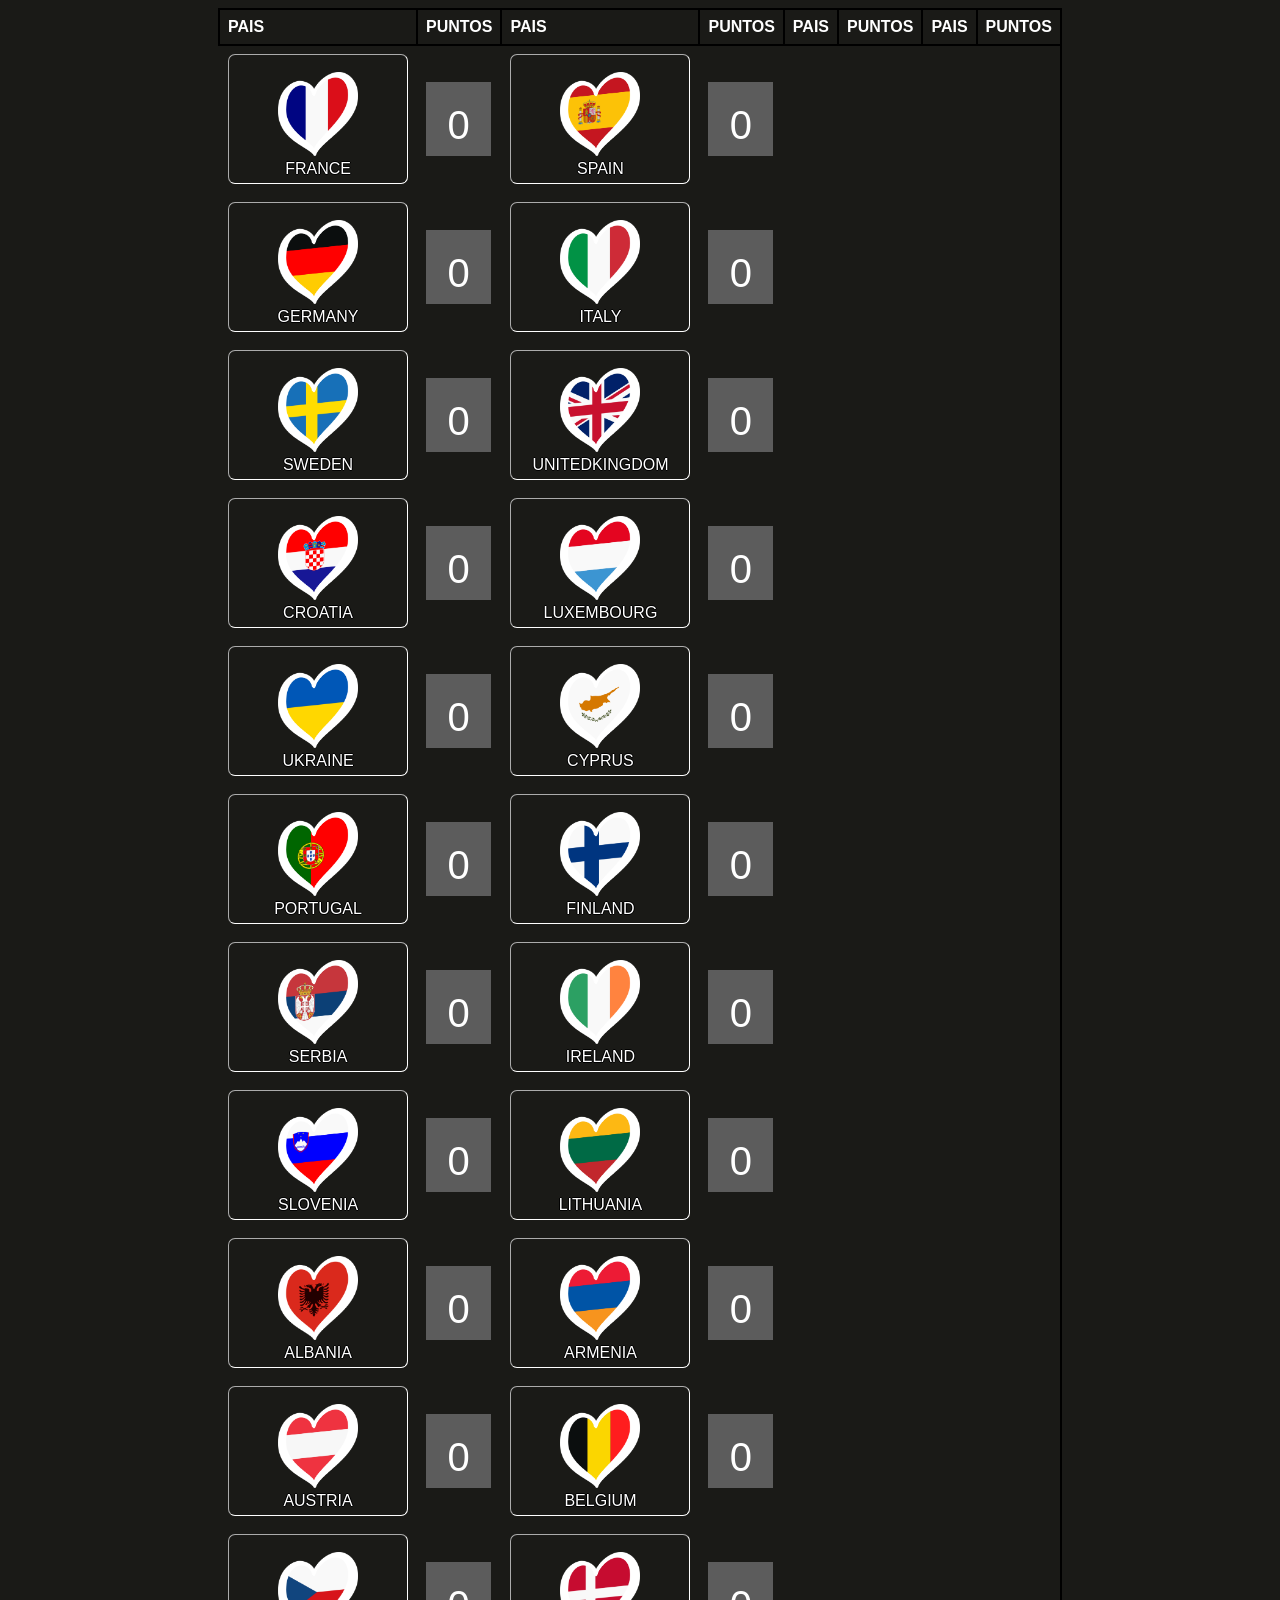
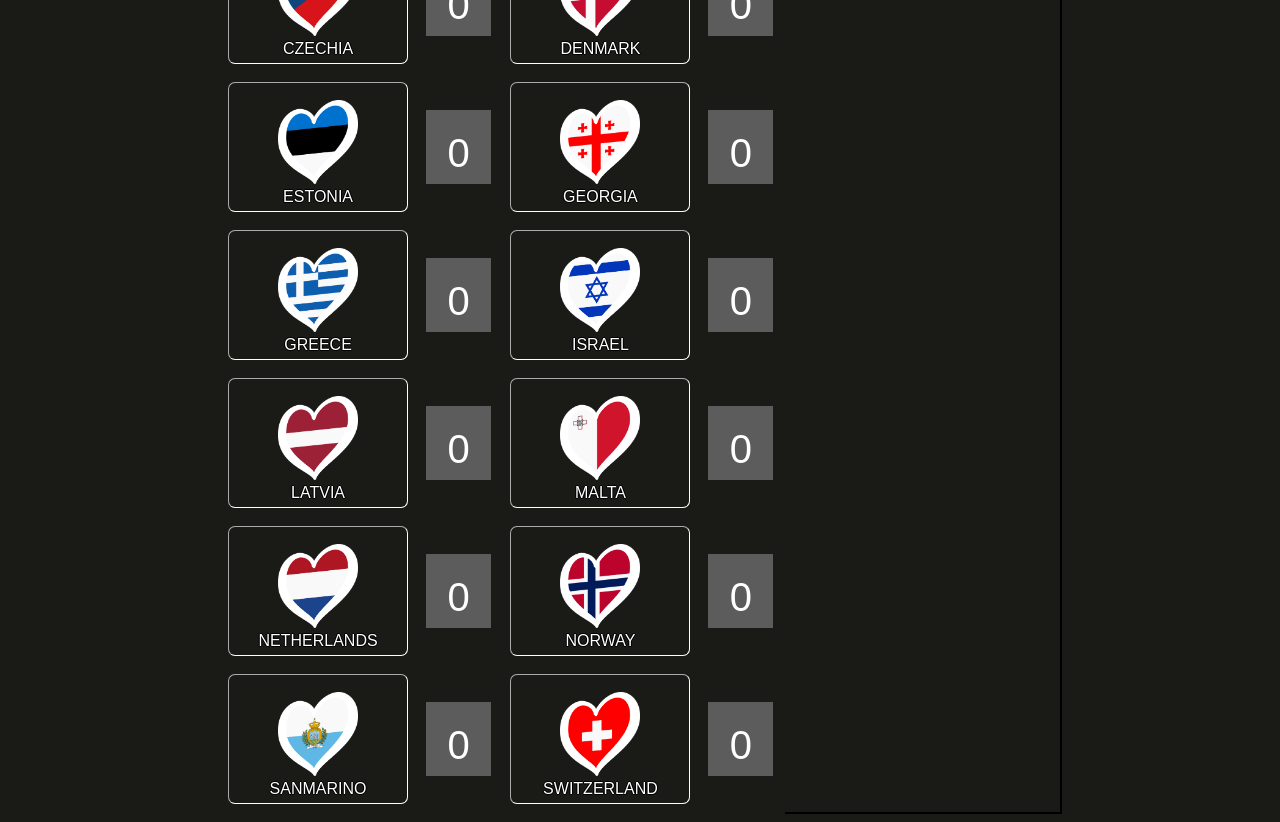
==== commit 50e60a6c: "Update index.html" ====
--- a/index.html
+++ b/index.html
@@ -74,6 +74,10 @@
   <thead>
     <tr>
       <th>PAIS</th>
+      <th>PUNTOS</th>
+      <th>PAIS</th>
+      <th>PUNTOS</th>
+	  <th>PAIS</th>
       <th>PUNTOS</th>
       <th>PAIS</th>
       <th>PUNTOS</th>
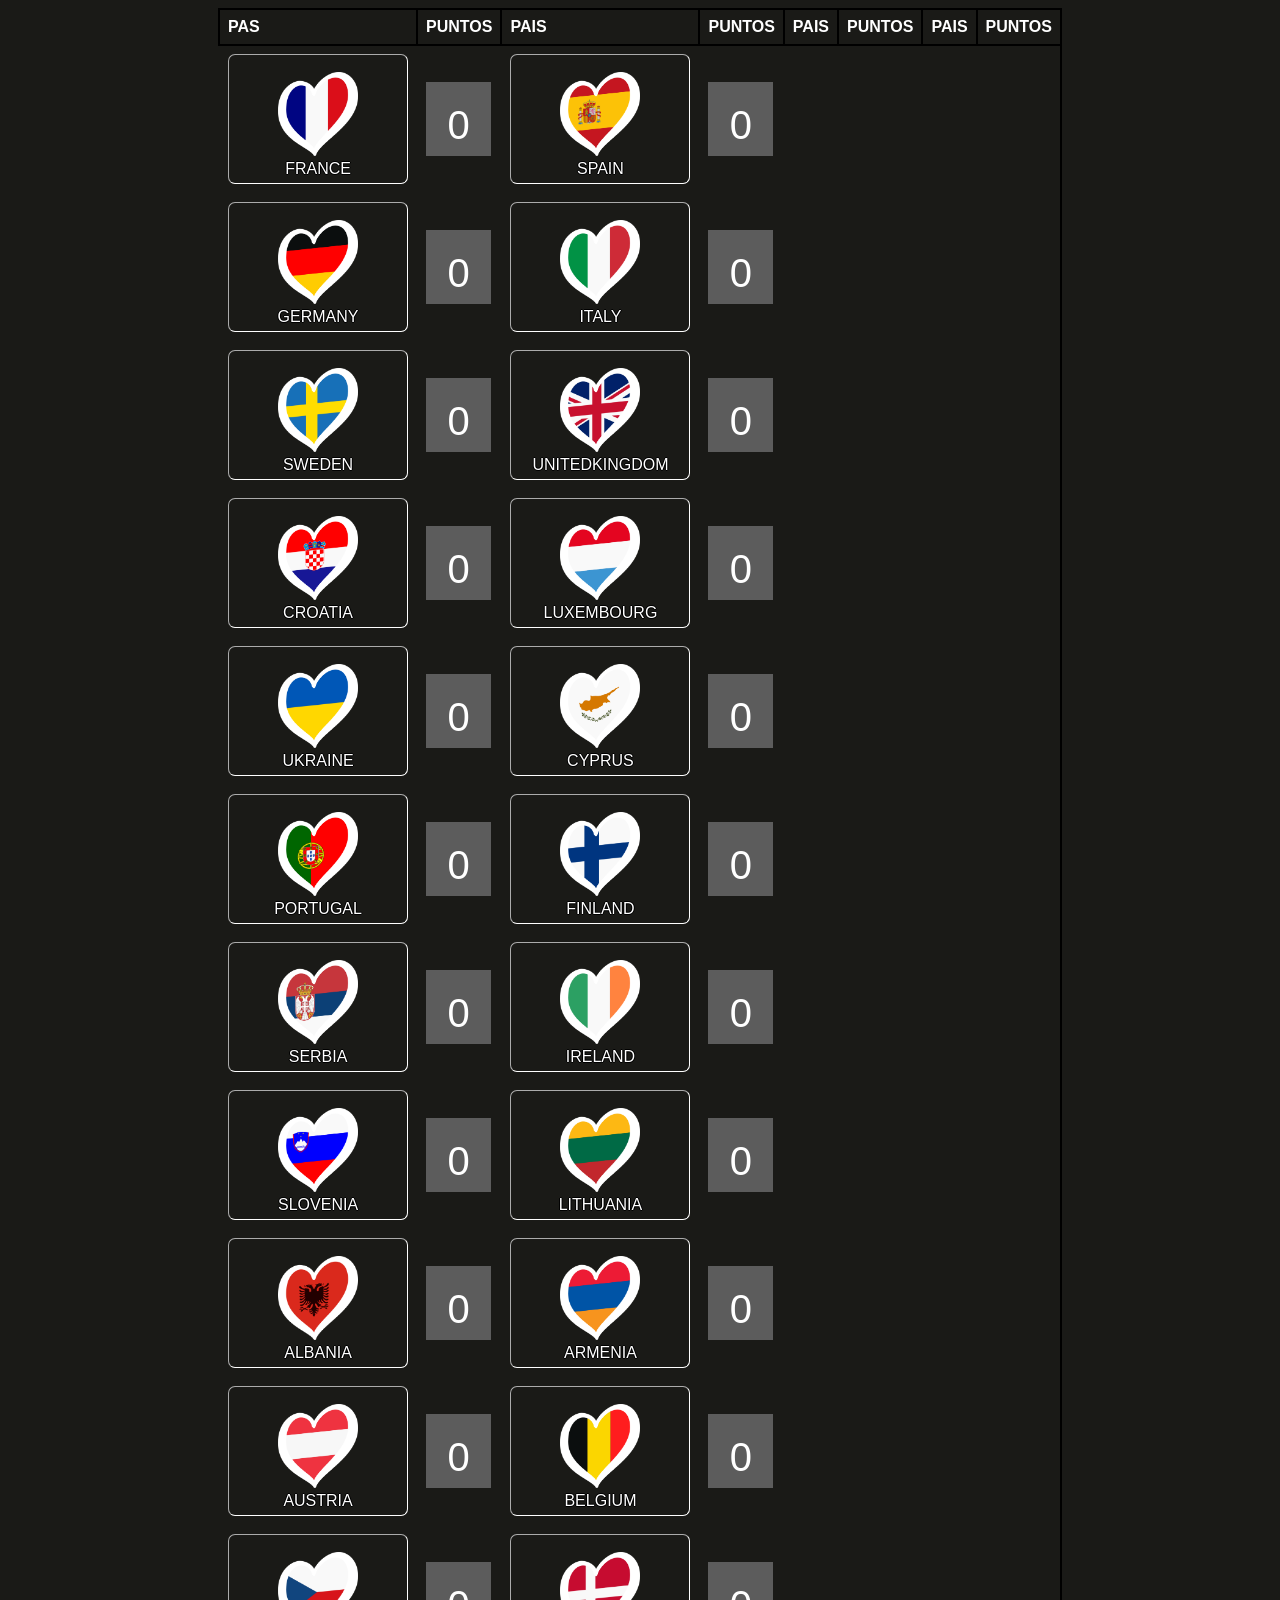
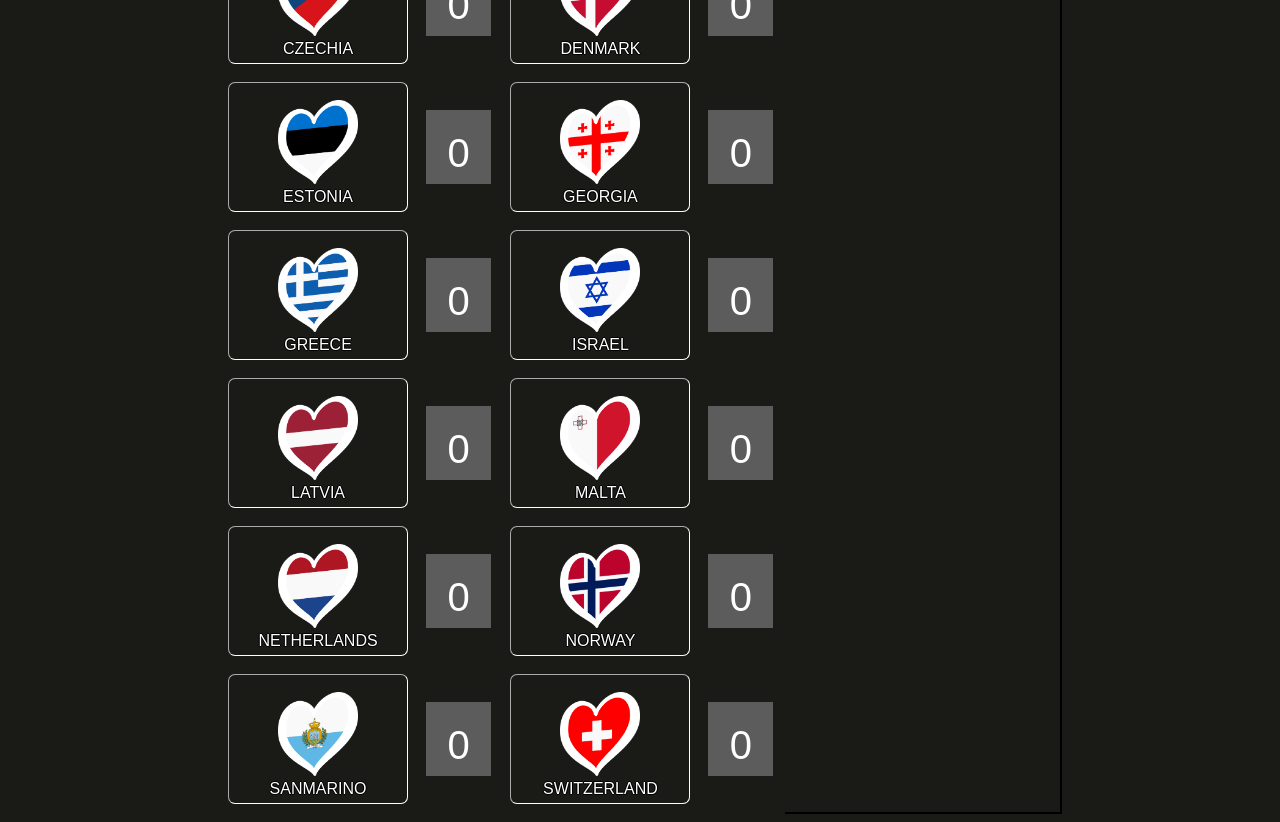
==== commit 380daac5: "Update index.html" ====
--- a/index.html
+++ b/index.html
@@ -73,7 +73,7 @@
 <table id="myTable">
   <thead>
     <tr>
-      <th>PAIS</th>
+      <th>PAS</th>
       <th>PUNTOS</th>
       <th>PAIS</th>
       <th>PUNTOS</th>
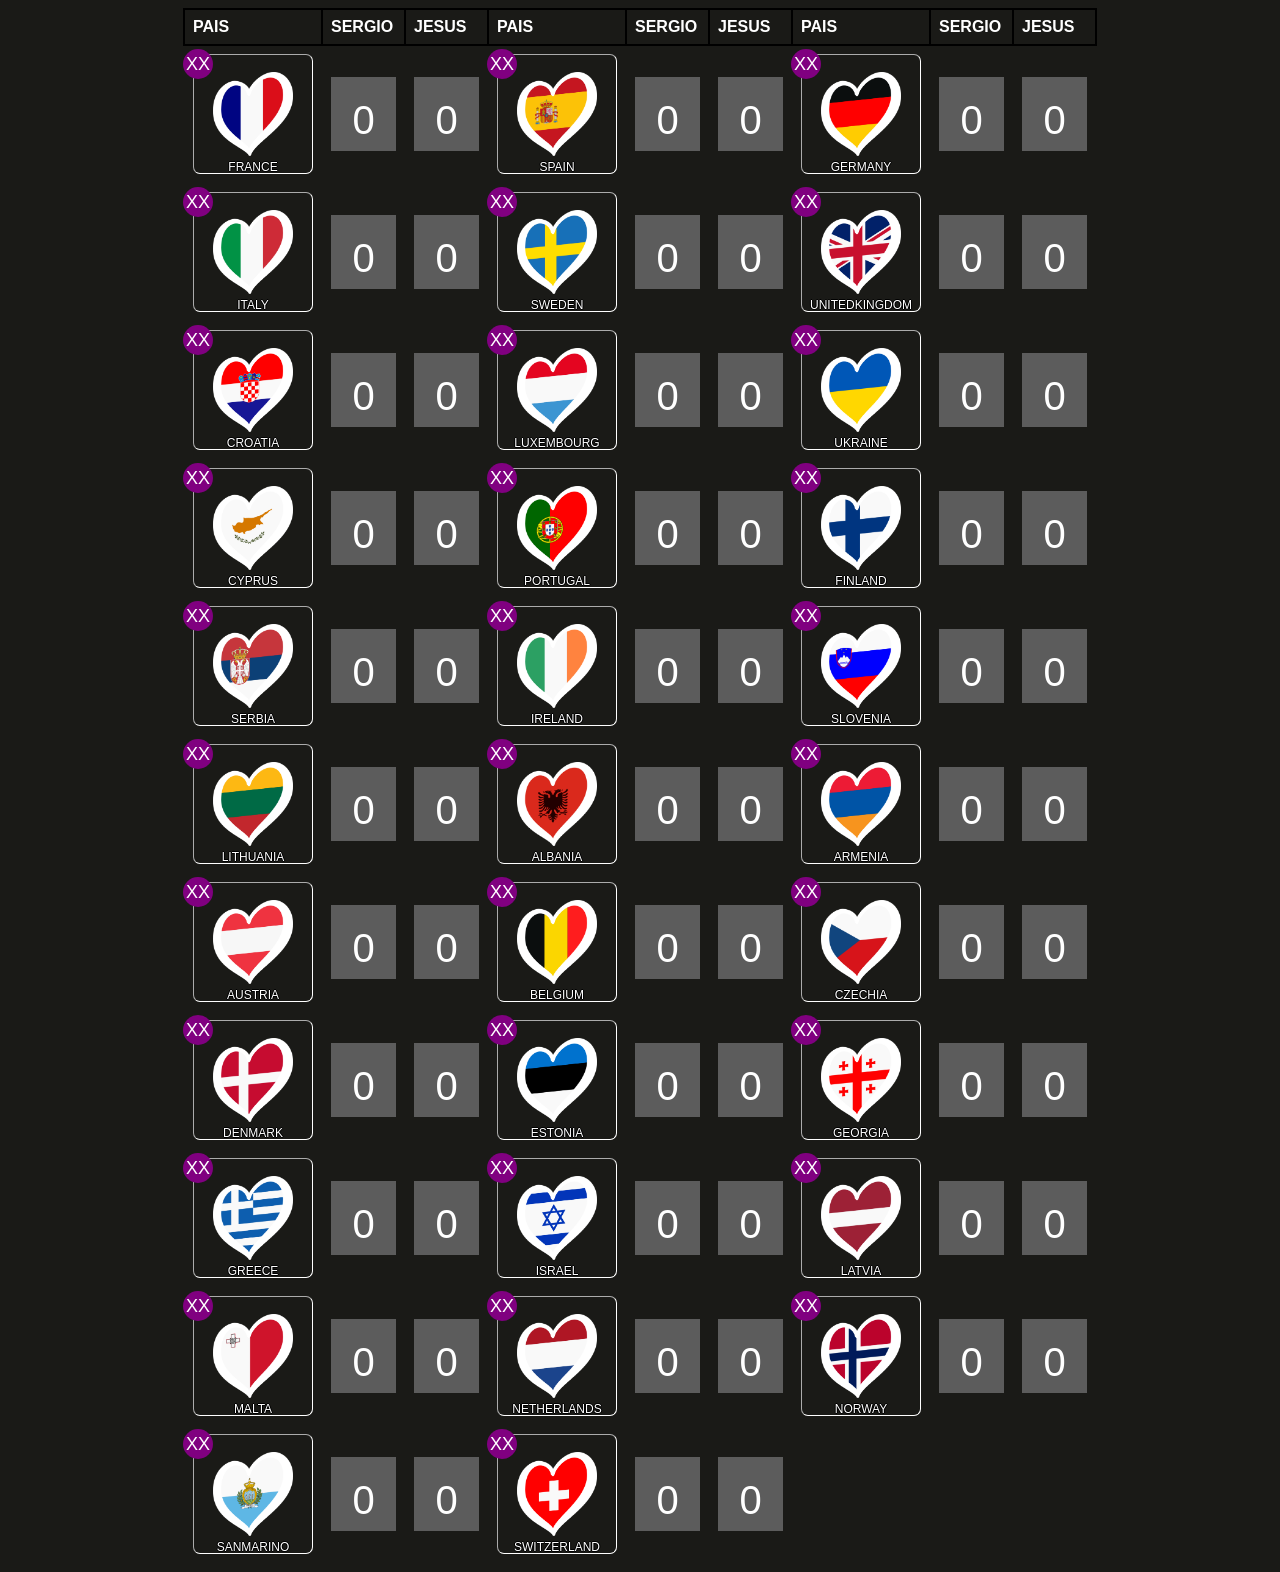
==== commit 87428830: "a" ====
--- a/index.html
+++ b/index.html
@@ -4,6 +4,9 @@
 <link rel="stylesheet" type="text/css" href="./resources/w2ui-2.0.min.css">
 <meta charset="UTF-8">
 <meta name="viewport" content="width=device-width, initial-scale=1.0">
+<meta http-equiv='cache-control' content='no-cache'> 
+<meta http-equiv='expires' content='0'> 
+<meta http-equiv='pragma' content='no-cache'>
 <title>JavaScript Table with Dropdown Lists</title>
 <style>
   table {
@@ -17,7 +20,8 @@
     text-align: left;
   }
     td {
-    border: 2px solid transparent;
+	    border: 2px solid transparent;
+
     padding: 8px;
     text-align: left;
   }
@@ -73,14 +77,15 @@
 <table id="myTable">
   <thead>
     <tr>
-      <th>PAS</th>
-      <th>PUNTOS</th>
       <th>PAIS</th>
-      <th>PUNTOS</th>
-	  <th>PAIS</th>
-      <th>PUNTOS</th>
+      <th>SERGIO</th>
+	  <th> JESUS</th>
       <th>PAIS</th>
-      <th>PUNTOS</th>
+      <th> SERGIO</th>
+	  <th> JESUS</th>
+      <th>PAIS</th>
+      <th> SERGIO</th>
+	  <th> JESUS</th>
     </tr>
   </thead>
   <tbody>
@@ -95,6 +100,8 @@
 	
     var dropdownHTML = "<div class='estilado'><select>";
     var imgHTML = "<div class='filedrag'><img id='images'";
+	var ranking = "<div class='ranking'><p id='images"+ modo.length  +"'>XX</p></div>";
+
 	var selects=0
 
 	
@@ -119,7 +126,7 @@
 		  imgHTML += " src=./resources/banderas/" + modo[0] +".png style='width:80px;margin-top:1px;'>" ;
 		//});
 		
-		imgHTML += "<p>" + modo[0] +"</p></div>";
+		imgHTML += "<p style='font-size:12px'>" + modo[0] +"</p></div>"+ ranking ;
 		return imgHTML;	
 	
 	}
@@ -161,18 +168,25 @@
 	"NORWAY", 
 	"SANMARINO",	
 	"SWITZERLAND"];
+	var letoca=0
 	var dropdowns = 0
 	var elementos = banderas.length
     var tableBody = document.querySelector("#myTable tbody");
-    for (var i = 0; i < (elementos/2); i++) {
+    for (var i = 0; i < (elementos/3); i++) {
       var row = tableBody.insertRow();
-      for (var j = 0; j < 4; j++) {
+      for (var j = 0; j < 9; j++) {
         var cell = row.insertCell();
-		if (j%2 == 1){			
-
-			if( dropdowns < elementos){
+		//AÑADIR SELECTS EN COLUMNAS PARES Y PARES +1
+		if (j == 1  || letoca>0){	
+		
+
+			if( dropdowns < elementos*2){
 				cell.innerHTML = generateDropdown(1);
+				
+
 				dropdowns++
+				letoca--
+
 			}
 			
 		}else{
@@ -180,7 +194,10 @@
 			if(banderas.length>=1){
 		
 				cell.innerHTML = generateDropdown(banderas);
-				banderas.splice(0,1)
+				if(letoca==0){
+					banderas.splice(0,1)
+				}
+				letoca=2
 			}
 		}
       }
--- a/main.css
+++ b/main.css
@@ -120,8 +120,8 @@
 {
 	display: true;
 	font-weight: normal;
-	width: 180px;
-	height:130px;
+	width: 120px;
+	height:120px;
 	text-align: center;
 	padding: 1em 0;
 	/*margin: 1em 0;*/
@@ -170,6 +170,26 @@
 
 }
 	
+div.ranking{
+	position:absolute;
+	width:30px;
+	height:30px;
+	margin-top:-125px;
+	margin-left:-10px;
+	background: purple;
+
+	border-radius: 50%;
+}
+
+
+div.ranking p{
+	text-align:center;
+	font-size: 18px;
+	margin-top:5px;
+	font-color:white;
+
+}
+
 
 
 }
